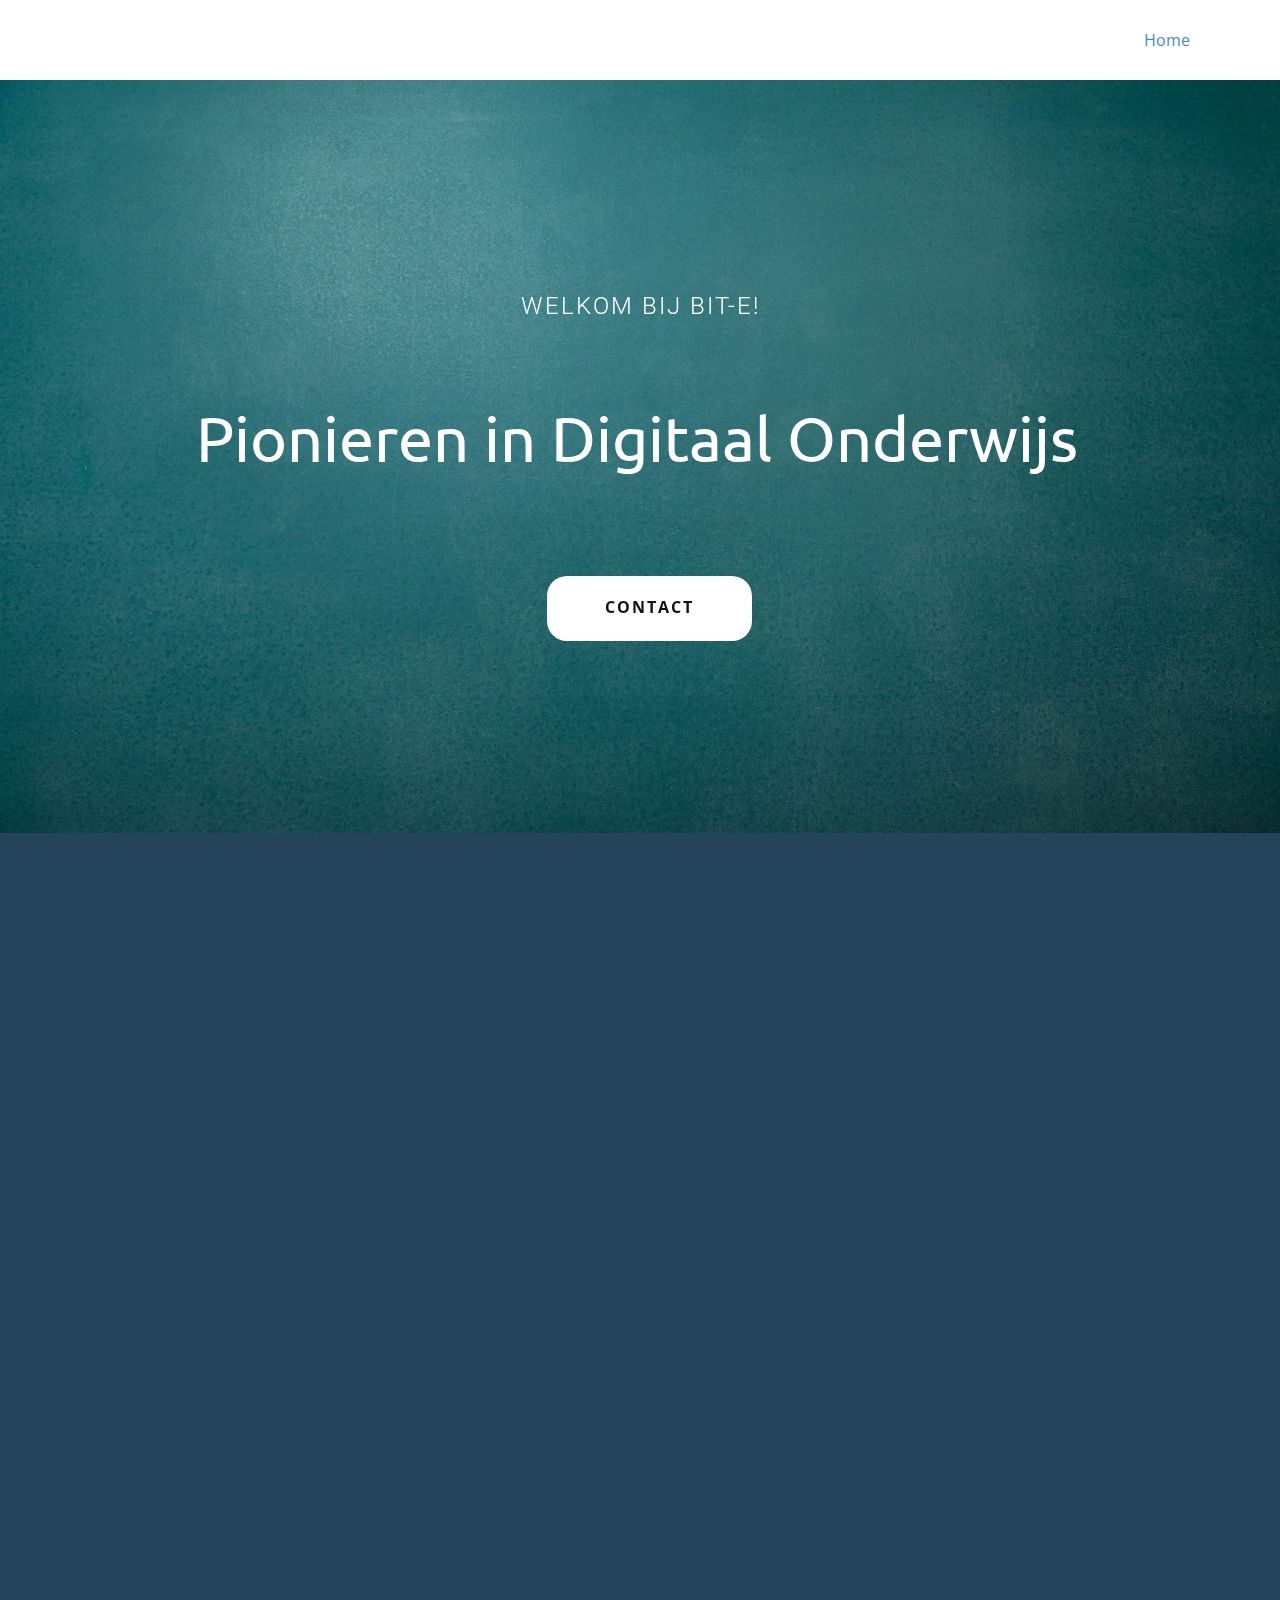
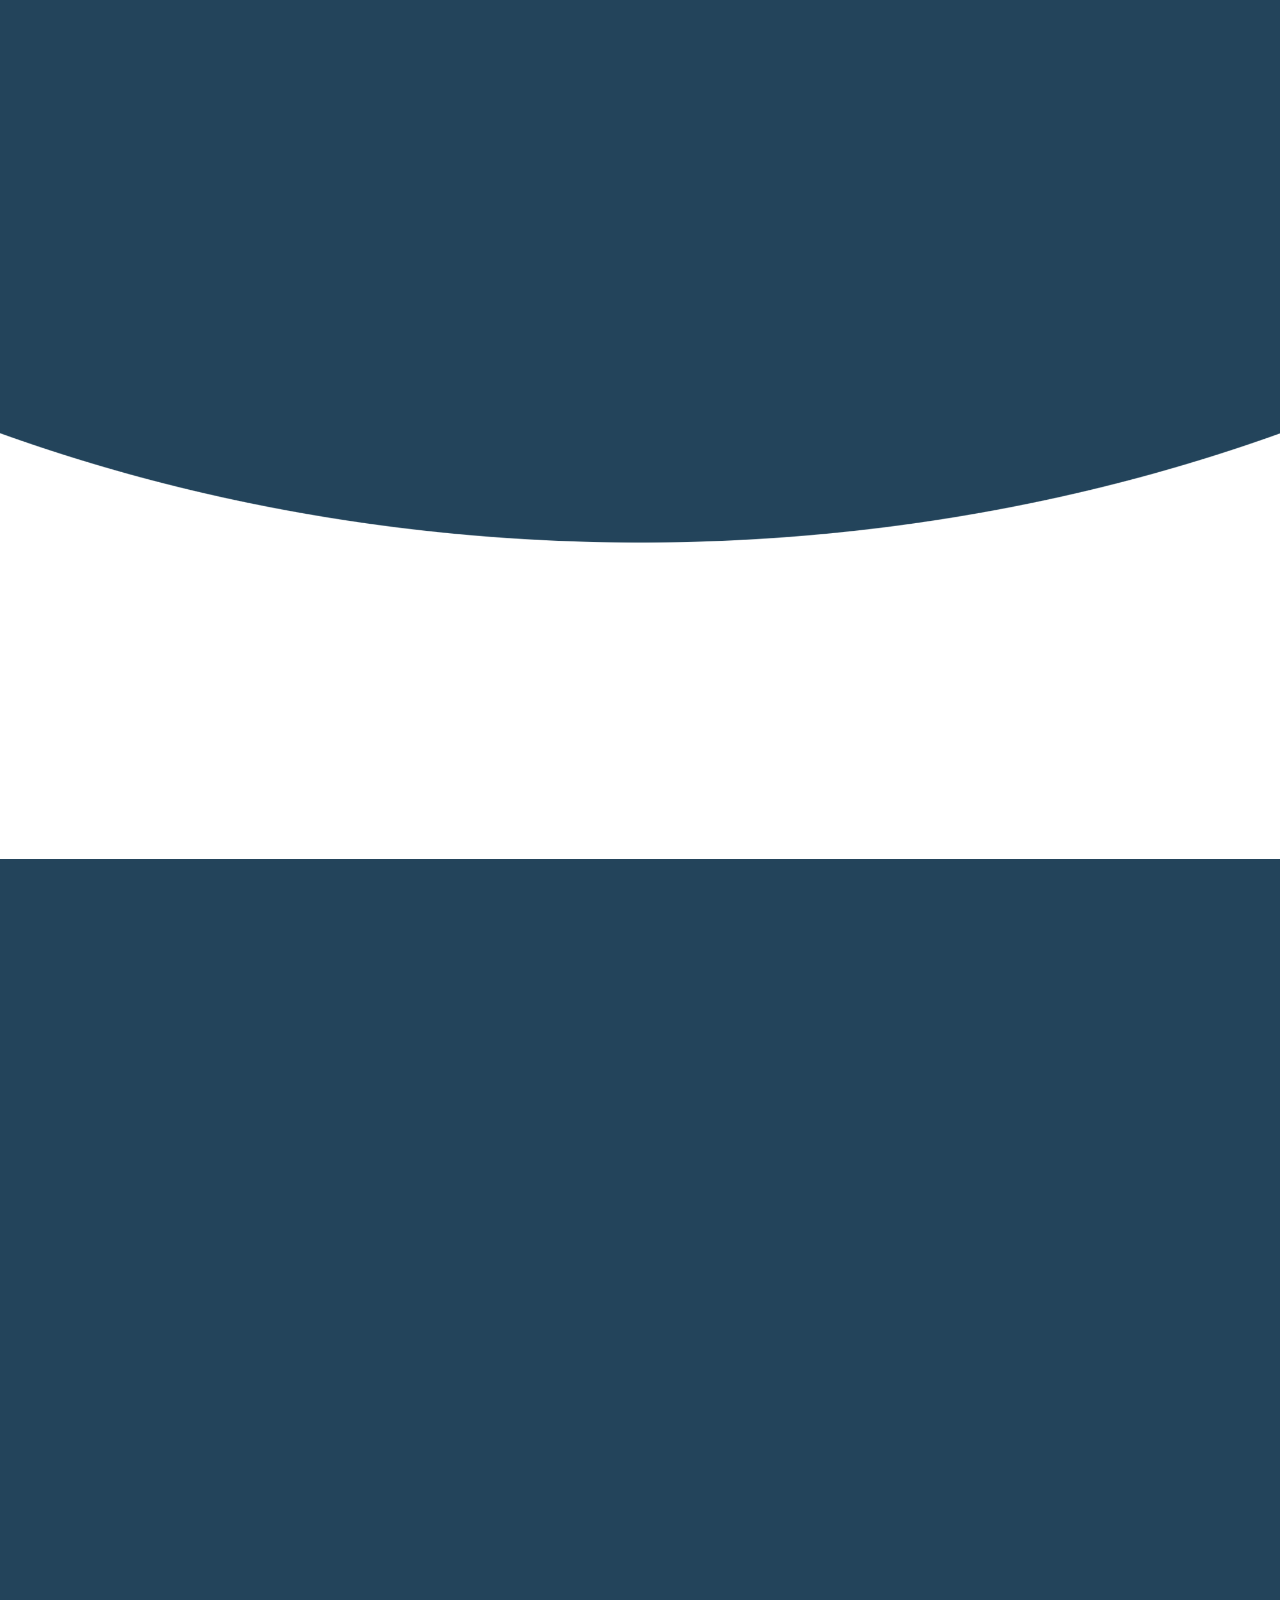
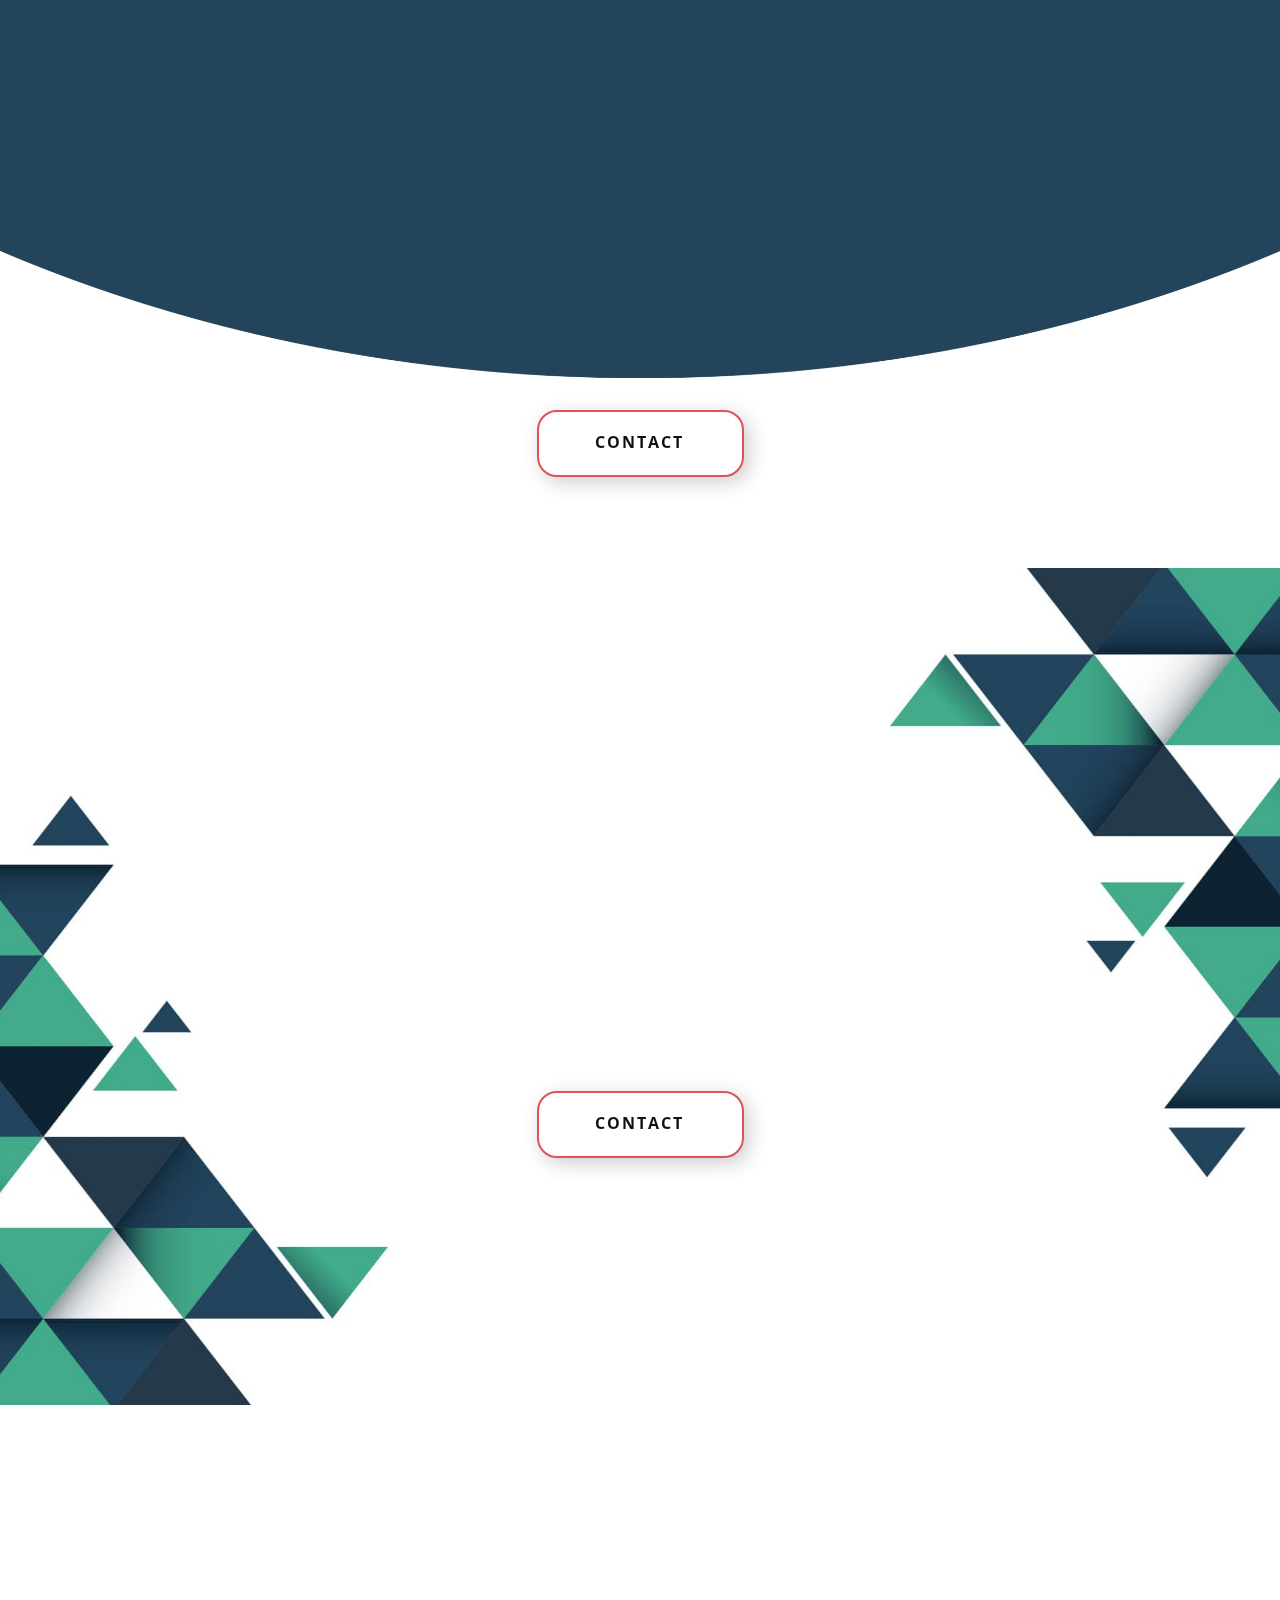
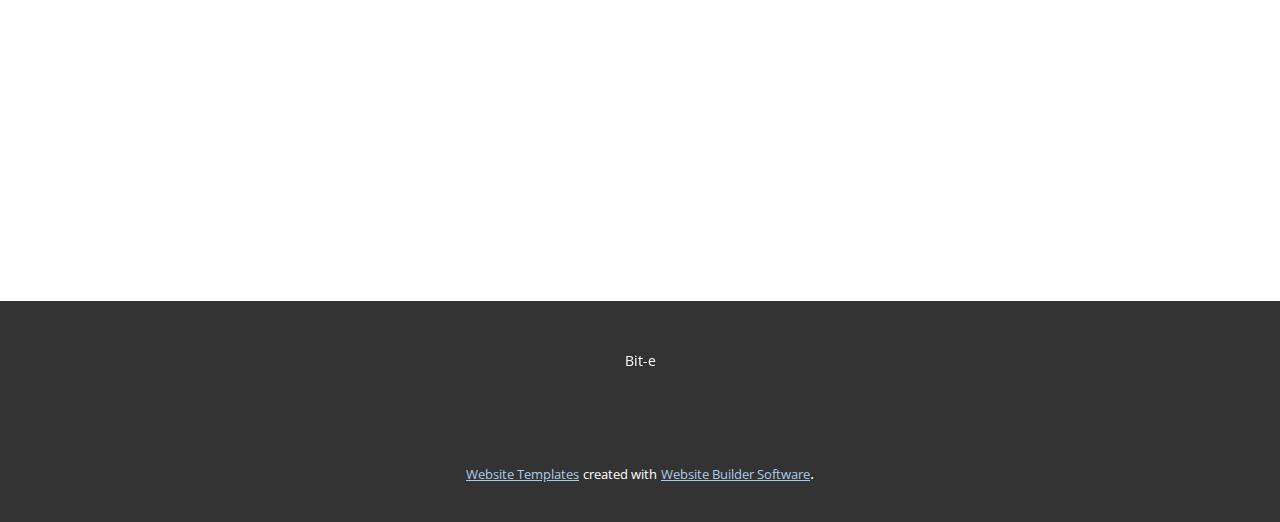
==== Home.html @ a321d511 "Add files via upload" ====
<!DOCTYPE html>
<html style="font-size: 16px;" lang="en"><head>
    <meta name="viewport" content="width=device-width, initial-scale=1.0">
    <meta charset="utf-8">
    <meta name="keywords" content="​Pionieren in Digitaal Onderwijs, ​Leren is Groeien, 01, 02, 03, 04, Meet The Team, ​Begin Slimmer te Werken, ​Jouw Ruimte om te Leren, Verbinden en Inspireren">
    <meta name="description" content="">
    <title>Home</title>
    <link rel="stylesheet" href="nicepage.css" media="screen">
<link rel="stylesheet" href="Home.css" media="screen">
    <script class="u-script" type="text/javascript" src="jquery.js" defer=""></script>
    <script class="u-script" type="text/javascript" src="nicepage.js" defer=""></script>
    <meta name="generator" content="Nicepage 6.3.1, nicepage.com">
    <link id="u-theme-google-font" rel="stylesheet" href="https://fonts.googleapis.com/css?family=Roboto:100,100i,300,300i,400,400i,500,500i,700,700i,900,900i|Open+Sans:300,300i,400,400i,500,500i,600,600i,700,700i,800,800i">
    <link id="u-page-google-font" rel="stylesheet" href="https://fonts.googleapis.com/css?family=Ubuntu:300,300i,400,400i,500,500i,700,700i|Roboto:100,100i,300,300i,400,400i,500,500i,700,700i,900,900i|Oswald:200,300,400,500,600,700|Raleway:100,100i,200,200i,300,300i,400,400i,500,500i,600,600i,700,700i,800,800i,900,900i|Montserrat:100,100i,200,200i,300,300i,400,400i,500,500i,600,600i,700,700i,800,800i,900,900i">
    
    
    
    
    
    
    
    
    
    <script type="application/ld+json">{
		"@context": "http://schema.org",
		"@type": "Organization",
		"name": ""
}</script>
    <meta name="theme-color" content="#478ac9">
    <meta property="og:title" content="Home">
    <meta property="og:type" content="website">
  <meta data-intl-tel-input-cdn-path="intlTelInput/"></head>
  <body data-path-to-root="./" data-include-products="false" class="u-body u-xl-mode" data-lang="en"><header class="u-clearfix u-header u-header" id="sec-01e0"><div class="u-clearfix u-sheet u-sheet-1">
        <nav class="u-menu u-menu-one-level u-offcanvas u-menu-1">
          <div class="menu-collapse" style="font-size: 1rem; letter-spacing: 0px;">
            <a class="u-button-style u-custom-left-right-menu-spacing u-custom-padding-bottom u-custom-top-bottom-menu-spacing u-nav-link u-text-active-palette-1-base u-text-hover-palette-2-base" href="#">
              <svg class="u-svg-link" viewBox="0 0 24 24"><use xmlns:xlink="http://www.w3.org/1999/xlink" xlink:href="#menu-hamburger"></use></svg>
              <svg class="u-svg-content" version="1.1" id="menu-hamburger" viewBox="0 0 16 16" x="0px" y="0px" xmlns:xlink="http://www.w3.org/1999/xlink" xmlns="http://www.w3.org/2000/svg"><g><rect y="1" width="16" height="2"></rect><rect y="7" width="16" height="2"></rect><rect y="13" width="16" height="2"></rect>
</g></svg>
            </a>
          </div>
          <div class="u-custom-menu u-nav-container">
            <ul class="u-nav u-unstyled u-nav-1"><li class="u-nav-item"><a class="u-button-style u-nav-link u-text-active-palette-1-base u-text-hover-palette-2-base" href="Home.html" style="padding: 10px 20px;">Home</a>
</li></ul>
          </div>
          <div class="u-custom-menu u-nav-container-collapse">
            <div class="u-black u-container-style u-inner-container-layout u-opacity u-opacity-95 u-sidenav">
              <div class="u-inner-container-layout u-sidenav-overflow">
                <div class="u-menu-close"></div>
                <ul class="u-align-center u-nav u-popupmenu-items u-unstyled u-nav-2"><li class="u-nav-item"><a class="u-button-style u-nav-link" href="Home.html">Home</a>
</li></ul>
              </div>
            </div>
            <div class="u-black u-menu-overlay u-opacity u-opacity-70"></div>
          </div>
        </nav>
      </div></header>
    <section class="u-clearfix u-image u-section-1" id="carousel_ff0a">
      <div class="u-clearfix u-sheet u-sheet-1">
        <div class="data-layout-selected u-clearfix u-expanded-width u-layout-wrap u-layout-wrap-1">
          <div class="u-layout">
            <div class="u-layout-row">
              <div class="u-container-style u-layout-cell u-left-cell u-size-30 u-layout-cell-1" src="">
                <div class="u-container-layout u-container-layout-1">
                  <h1 class="u-align-left u-custom-font u-font-ubuntu u-text u-text-body-alt-color u-text-1" data-animation-name="customAnimationIn" data-animation-duration="1500" data-animation-delay="0"> Pionieren in Digitaal Onderwijs</h1>
                  <a href="https://nicepage.com/website-builder" class="u-active-palette-1-light-3 u-align-left u-border-none u-btn u-btn-round u-button-style u-hover-palette-1-light-3 u-radius-20 u-text-active-palette-1-base u-text-hover-palette-1-base u-white u-btn-1" data-animation-name="customAnimationIn" data-animation-duration="1500" data-animation-delay="500">Contact</a>
                </div>
              </div>
              <div class="u-align-left u-container-style u-layout-cell u-right-cell u-size-30 u-layout-cell-2" data-animation-name="customAnimationIn" data-animation-duration="1500">
                <div class="u-container-layout u-container-layout-2"></div>
              </div>
            </div>
          </div>
        </div>
        <h3 class="u-align-left u-text u-text-body-alt-color u-text-default u-text-2" data-animation-name="customAnimationIn" data-animation-duration="1500" data-animation-delay="500"> Welkom bij Bit-e!</h3>
      </div>
    </section>
    <section class="u-align-center u-clearfix u-container-align-left u-custom-color-2 u-section-2" id="carousel_7726">
      <div class="u-clearfix u-sheet u-sheet-1">
        <div class="data-layout-selected u-clearfix u-expanded-width u-layout-wrap u-layout-wrap-1">
          <div class="u-layout">
            <div class="u-layout-row">
              <div class="u-container-style u-layout-cell u-size-30 u-layout-cell-1">
                <div class="u-container-layout u-container-layout-1">
                  <h5 class="u-align-left u-text u-text-default u-text-palette-2-light-1 u-text-1" data-animation-name="customAnimationIn" data-animation-duration="1500" data-animation-delay="500"> WAT WE DOEN</h5>
                  <div class="u-expanded-width u-list u-list-1">
                    <div class="u-repeater u-repeater-1">
                      <div class="u-container-align-left u-container-style u-list-item u-repeater-item u-shape-rectangle u-list-item-1" data-animation-name="customAnimationIn" data-animation-duration="1500" data-animation-delay="250">
                        <div class="u-container-layout u-similar-container u-valign-middle u-container-layout-2">
                          <h3 class="u-align-left u-text u-text-2"> ICT-Onderwijs Afgestemd op Kerndoelen</h3>
                          <p class="u-align-left u-text u-text-3"> Bij Bit-e bieden we een ICT-programma dat nauw aansluit op de SLO kerndoelen. Onze lessen zijn ontworpen om leerlingen niet alleen digitale vaardigheden bij te brengen, maar ook om hun begrip van technologie en media te verdiepen.</p>
                        </div>
                      </div>
                      <div class="u-container-align-left u-container-style u-list-item u-repeater-item u-shape-rectangle u-list-item-2" data-animation-name="customAnimationIn" data-animation-duration="1500" data-animation-delay="250">
                        <div class="u-container-layout u-similar-container u-valign-middle u-container-layout-3">
                          <h3 class="u-align-left u-text u-text-4"> Leren met Toekomstvisie</h3>
                          <p class="u-align-left u-text u-text-5"> Elke les bij Bit-e is een bouwsteen naar de toekomst. Wij leren kinderen niet alleen hoe technologie werkt, maar ook hoe ze het kunnen gebruiken om creatief te zijn en problemen op te lossen.</p>
                        </div>
                      </div>
                    </div>
                  </div>
                </div>
              </div>
              <div class="u-container-style u-layout-cell u-size-30 u-layout-cell-2">
                <div class="u-container-layout u-container-layout-4">
                  <h5 class="u-align-left u-text u-text-default u-text-palette-2-light-1 u-text-6" data-animation-name="customAnimationIn" data-animation-duration="1500" data-animation-delay="500" data-animation-direction=""> JONGE INNOVATORS</h5>
                  <div class="custom-expanded u-list u-list-2">
                    <div class="u-repeater u-repeater-2">
                      <div class="u-container-align-left u-container-style u-list-item u-repeater-item u-shape-rectangle u-list-item-3" data-animation-name="customAnimationIn" data-animation-duration="1500" data-animation-delay="250">
                        <div class="u-container-layout u-similar-container u-valign-middle u-container-layout-5">
                          <h3 class="u-align-left u-text u-text-7"> Ontwikkelen van Digitale Vaardigheden</h3>
                          <p class="u-align-left u-text u-text-8"> We leggen de basis voor jonge innovators om cruciale digitale vaardigheden te ontwikkelen. Door middel van ons lesprogramma leren kinderen hoe ze technologie creatief en kritisch kunnen gebruiken. </p>
                        </div>
                      </div>
                      <div class="u-container-align-left u-container-style u-list-item u-repeater-item u-shape-rectangle u-list-item-4" data-animation-name="customAnimationIn" data-animation-duration="1500" data-animation-delay="250">
                        <div class="u-container-layout u-similar-container u-valign-middle u-container-layout-6">
                          <h3 class="u-align-left u-text u-text-9"> Plezier in Leren</h3>
                          <p class="u-align-left u-text u-text-10"> Ons programma is zo ontworpen dat kinderen plezier vinden in het leren over en het toepassen van ICT. We stimuleren hun natuurlijke nieuwsgierigheid en ondersteunen hun digitale ontdekkingsreis.<br>
                            <br>
                            <br>
                            <br>
                            <br>
                            <br>
                          </p>
                        </div>
                      </div>
                    </div>
                  </div>
                </div>
              </div>
            </div>
          </div>
        </div>
      </div>
    </section>
    <section class="skrollable skrollable-between u-align-center u-clearfix u-container-align-center u-image u-section-3" id="carousel_a762" data-image-width="2500" data-image-height="1278" data-animation-name="" data-animation-duration="0" data-animation-delay="0" data-animation-direction="">
      <div class="u-clearfix u-sheet u-sheet-1">
        <h2 class="u-text u-text-body-alt-color u-text-1" data-animation-name="customAnimationIn" data-animation-duration="1500" data-animation-delay="500"> Leren is Groeien</h2>
        <p class="u-text u-text-body-alt-color u-text-default u-text-2" data-animation-name="customAnimationIn" data-animation-duration="1500" data-animation-delay="500"> Ons doel bij Bit-e is om leerlingen te helpen groeien door kennis en vaardigheden die aansluiten bij de kerndoelen van het basisonderwijs.</p>
        <div class="u-expanded-width-md u-expanded-width-sm u-expanded-width-xs u-list u-list-1">
          <div class="u-repeater u-repeater-1">
            <div class="u-align-left u-container-style u-list-item u-palette-5-light-2 u-repeater-item u-list-item-1" data-animation-name="customAnimationIn" data-animation-duration="1500" data-animation-delay="500">
              <div class="u-container-layout u-similar-container u-container-layout-1">
                <div class="u-align-center u-container-style u-group u-palette-1-base u-radius-50 u-shape-round u-group-1" data-animation-name="customAnimationIn" data-animation-duration="1500" data-animation-delay="500">
                  <div class="u-container-layout u-valign-middle u-container-layout-2">
                    <h2 class="u-custom-font u-font-oswald u-text u-text-body-alt-color u-text-3">01</h2>
                  </div>
                </div>
                <h5 class="u-text u-text-4"> Onderwijs</h5>
                <p class="u-text u-text-default u-text-5"> Ons onderwijs is gericht op het ontwikkelen van digitale geletterdheid, in lijn met de SLO kerndoelen, zodat leerlingen veilig, kritisch en bewust kunnen omgaan met ICT.</p>
              </div>
            </div>
            <div class="u-align-left u-container-style u-list-item u-palette-5-light-2 u-repeater-item u-list-item-2" data-animation-name="customAnimationIn" data-animation-duration="1500" data-animation-delay="500">
              <div class="u-container-layout u-similar-container u-container-layout-3">
                <div class="u-align-center u-container-style u-group u-palette-1-base u-radius-50 u-shape-round u-group-2" data-animation-name="customAnimationIn" data-animation-duration="1500" data-animation-delay="500">
                  <div class="u-container-layout u-valign-middle u-container-layout-4">
                    <h2 class="u-custom-font u-font-oswald u-text u-text-body-alt-color u-text-default u-text-6">02</h2>
                  </div>
                </div>
                <h5 class="u-text u-text-7"> Innovaties<br>
                </h5>
                <p class="u-text u-text-default u-text-8"> We gebruiken de nieuwste educatieve technologieën om een dynamische leeromgeving te creëren die de kerndoelen tot leven brengt.</p>
              </div>
            </div>
            <div class="u-align-left u-container-style u-list-item u-palette-5-light-2 u-repeater-item u-list-item-3" data-animation-name="customAnimationIn" data-animation-duration="1500" data-animation-delay="500">
              <div class="u-container-layout u-similar-container u-container-layout-5">
                <div class="u-align-center u-container-style u-group u-palette-1-base u-radius-50 u-shape-round u-group-3" data-animation-name="customAnimationIn" data-animation-duration="1500" data-animation-delay="500">
                  <div class="u-container-layout u-valign-middle u-container-layout-6">
                    <h2 class="u-custom-font u-font-oswald u-text u-text-body-alt-color u-text-default u-text-9">03</h2>
                  </div>
                </div>
                <h5 class="u-text u-text-10"> Leerlingen</h5>
                <p class="u-text u-text-default u-text-11"> Onze leerlingen worden uitgedaagd om te denken als digitale makers en innovators, altijd met een link naar de SLO kerndoelen voor een compleet leertraject.</p>
              </div>
            </div>
            <div class="u-align-left u-container-style u-list-item u-palette-5-light-2 u-repeater-item u-list-item-4" data-animation-name="customAnimationIn" data-animation-duration="1500" data-animation-delay="500">
              <div class="u-container-layout u-similar-container u-container-layout-7">
                <div class="u-align-center u-container-style u-group u-palette-1-base u-radius-50 u-shape-round u-group-4" data-animation-name="customAnimationIn" data-animation-duration="1500" data-animation-delay="500">
                  <div class="u-container-layout u-valign-middle u-container-layout-8">
                    <h2 class="u-custom-font u-font-oswald u-text u-text-body-alt-color u-text-default u-text-12">04</h2>
                  </div>
                </div>
                <h5 class="u-text u-text-13"> Essentiële Vaardigheden</h5>
                <p class="u-text u-text-default u-text-14"> Naast ICT leren kinderen bij Bit-e ook samenwerken en presenteren, sleutelvaardigheden die hen voorbereiden op de toekomst.<br>
                  <br>
                  <br>
                  <br>
                  <br>
                  <br>
                </p>
              </div>
            </div>
          </div>
        </div>
      </div>
    </section>
    <section class="u-align-center u-clearfix u-custom-color-2 u-section-4" id="carousel_fa7c">
      <div class="u-clearfix u-sheet u-valign-middle-md u-valign-middle-sm u-valign-middle-xs u-sheet-1">
        <h2 class="u-text u-text-default u-text-1" data-animation-name="customAnimationIn" data-animation-duration="1500" data-animation-delay="250">Meet The Team</h2>
        <div class="u-expanded-width u-list u-list-1">
          <div class="u-repeater u-repeater-1">
            <div class="u-align-left u-container-style u-list-item u-radius-20 u-repeater-item u-shape-round u-white u-list-item-1" data-animation-name="customAnimationIn" data-animation-duration="1500" data-animation-delay="500">
              <div class="u-container-layout u-similar-container u-container-layout-1">
                <div class="custom-expanded u-container-style u-group u-group-1">
                  <div class="u-container-layout u-container-layout-2">
                    <h3 class="u-align-left u-custom-font u-font-raleway u-text u-text-palette-1-base u-text-2">Robbe Van Kets</h3>
                    <p class="u-align-left u-text u-text-body-color u-text-3"> Als medeoprichter van Bit-e en alumnus van Codam, verenigt Robbe technische expertise met onderwijsinnovatie. Zijn achtergrond als scoutsleider en ondernemer verrijkt zijn vermogen om relaties met scholen op te bouwen en direct les te geven, cruciaal voor Bit-e's missie.</p>
                    <div class="u-social-icons u-spacing-30 u-social-icons-1">
                      <a class="u-social-url" target="_blank" data-type="LinkedIn" title="LinkedIn" href=""><span class="u-icon u-social-icon u-social-linkedin u-text-palette-1-dark-1 u-icon-1"><svg class="u-svg-link" preserveAspectRatio="xMidYMin slice" viewBox="0 0 112 112" style=""><use xmlns:xlink="http://www.w3.org/1999/xlink" xlink:href="#svg-1e80"></use></svg><svg class="u-svg-content" viewBox="0 0 112 112" x="0" y="0" id="svg-1e80"><circle fill="currentColor" cx="56.1" cy="56.1" r="55"></circle><path fill="#FFFFFF" d="M41.3,83.7H27.9V43.4h13.4V83.7z M34.6,37.9L34.6,37.9c-4.6,0-7.5-3.1-7.5-7c0-4,3-7,7.6-7s7.4,3,7.5,7
      C42.2,34.8,39.2,37.9,34.6,37.9z M89.6,83.7H76.2V62.2c0-5.4-1.9-9.1-6.8-9.1c-3.7,0-5.9,2.5-6.9,4.9c-0.4,0.9-0.4,2.1-0.4,3.3v22.5
      H48.7c0,0,0.2-36.5,0-40.3h13.4v5.7c1.8-2.7,5-6.7,12.1-6.7c8.8,0,15.4,5.8,15.4,18.1V83.7z"></path></svg></span>
                      </a>
                    </div>
                  </div>
                </div>
                <p class="u-align-left u-text u-text-grey-30 u-text-4"> Mede-oprichter<br>Directeur Externe Betrekkingen&nbsp;&amp; Innovatie
                </p>
                <img class="custom-expanded u-image u-image-1" src="images/Screenshot2024-02-19at14.09.48.png" data-image-width="362" data-image-height="358">
              </div>
            </div>
            <div class="u-align-left u-container-style u-list-item u-radius-20 u-repeater-item u-shape-round u-white u-list-item-2" data-animation-name="customAnimationIn" data-animation-duration="1500" data-animation-delay="500">
              <div class="u-container-layout u-similar-container u-container-layout-3">
                <div class="custom-expanded u-container-style u-group u-group-2">
                  <div class="u-container-layout u-container-layout-4">
                    <h3 class="u-align-left u-custom-font u-font-raleway u-text u-text-default u-text-palette-1-base u-text-5">Kenny Ohst</h3>
                    <p class="u-align-left u-text u-text-body-color u-text-6"> Als medeoprichter van Bit-e en ervaren ICT-docent, combineert Kenny zijn Codam studie met het coördineren van leraren en het ontwikkelen van vernieuwende onderwijsmethoden. Zijn toewijding versterkt Bit-e's missie voor digitale educatie.</p>
                    <div class="u-social-icons u-spacing-30 u-social-icons-2">
                      <a class="u-social-url" target="_blank" data-type="LinkedIn" title="https://www.linkedin.com/in/kennyartistpage/" href="https://nicepage.com"><span class="u-icon u-social-icon u-social-linkedin u-text-palette-1-dark-1 u-icon-2"><svg class="u-svg-link" preserveAspectRatio="xMidYMin slice" viewBox="0 0 112 112" style=""><use xmlns:xlink="http://www.w3.org/1999/xlink" xlink:href="#svg-1e80"></use></svg><svg class="u-svg-content" viewBox="0 0 112 112" x="0" y="0" id="svg-1e80"><circle fill="currentColor" cx="56.1" cy="56.1" r="55"></circle><path fill="#FFFFFF" d="M41.3,83.7H27.9V43.4h13.4V83.7z M34.6,37.9L34.6,37.9c-4.6,0-7.5-3.1-7.5-7c0-4,3-7,7.6-7s7.4,3,7.5,7
      C42.2,34.8,39.2,37.9,34.6,37.9z M89.6,83.7H76.2V62.2c0-5.4-1.9-9.1-6.8-9.1c-3.7,0-5.9,2.5-6.9,4.9c-0.4,0.9-0.4,2.1-0.4,3.3v22.5
      H48.7c0,0,0.2-36.5,0-40.3h13.4v5.7c1.8-2.7,5-6.7,12.1-6.7c8.8,0,15.4,5.8,15.4,18.1V83.7z"></path></svg></span>
                      </a>
                    </div>
                  </div>
                </div>
                <p class="u-align-left u-text u-text-grey-30 u-text-7"> Mede-oprichter<br> Directeur Pedagogische Ontwikkeling&nbsp;&amp; Docentencoördinatie<br>
                </p>
                <img class="custom-expanded u-image u-image-2" src="images/K.Ohhst.jpg" data-image-width="1280" data-image-height="1600">
              </div>
            </div>
          </div>
        </div>
      </div>
    </section>
    <section class="skrollable skrollable-between u-align-center u-clearfix u-image u-section-5" src="" id="carousel_24a5" data-image-width="2500" data-image-height="1278">
      <div class="u-clearfix u-sheet u-sheet-1">
        <h2 class="u-align-center u-text u-text-body-alt-color u-text-1" data-animation-name="customAnimationIn" data-animation-duration="1500" data-animation-delay="250"> Begin Slimmer te Werken</h2>
        <p class="u-align-center u-large-text u-text u-text-body-alt-color u-text-variant u-text-2" data-animation-name="customAnimationIn" data-animation-duration="1500" data-animation-delay="500"> Ontdek de kracht van digitale wijsheid met Bit-e. Wij maken leren leuk, effectief en toekomstgericht voor kinderen. Duik in de wereld van technologie en laat je inspireren door innovatie en creativiteit.</p>
        <a href="https://nicepage.studio" class="u-active-palette-1-light-3 u-align-center u-border-2 u-border-active-palette-1-base u-border-hover-palette-1-base u-border-palette-2-base u-btn u-btn-round u-button-style u-hover-palette-1-light-3 u-radius-20 u-text-active-palette-1-base u-text-hover-palette-1-base u-white u-btn-1" data-animation-name="" data-animation-duration="0" data-animation-delay="0" data-animation-direction="">Contact</a>
      </div>
    </section>
    <section class="u-align-center u-clearfix u-image u-section-6" id="carousel_1140" data-image-width="1980" data-image-height="1134">
      <div class="u-clearfix u-sheet u-sheet-1">
        <h1 class="u-custom-font u-font-montserrat u-text u-text-1" data-animation-name="customAnimationIn" data-animation-duration="1500" data-animation-delay="0"> Jouw Ruimte om te Leren, Verbinden en Inspireren</h1>
        <p class="u-text u-text-2" data-animation-name="customAnimationIn" data-animation-duration="1500" data-animation-delay="500"> Bit-e is waar jouw digitale avontuur begint. Een plek waar jonge geesten groeien door te leren, waar verbinding centraal staat en waar inspiratie om elke hoek te vinden is. Laat je meenemen op een ontdekkingsreis in de wereld van ICT.</p>
        <a href="https://nicepage.studio" class="u-active-palette-1-light-3 u-align-center u-border-2 u-border-active-palette-1-base u-border-hover-palette-1-base u-border-palette-2-base u-btn u-btn-round u-button-style u-hover-palette-1-light-3 u-radius-20 u-text-active-palette-1-base u-text-hover-palette-1-base u-white u-btn-1" data-animation-name="" data-animation-duration="0" data-animation-delay="0" data-animation-direction="">Contact</a>
      </div>
    </section>
    <section class="u-clearfix u-container-align-center u-section-7" id="carousel_fbb7">
      <div class="u-clearfix u-sheet u-valign-middle u-sheet-1">
        <div class="data-layout-selected u-clearfix u-expanded-width u-layout-wrap u-layout-wrap-1">
          <div class="u-layout">
            <div class="u-layout-row">
              <div class="u-container-style u-layout-cell u-size-60 u-layout-cell-1" data-animation-name="customAnimationIn" data-animation-duration="1000">
                <div class="u-container-layout u-container-layout-1"><span class="u-align-center u-file-icon u-icon u-icon-1"><img src="images/3178158.png" alt=""></span><span class="u-align-center u-file-icon u-icon u-icon-2"><img src="images/733641.png" alt=""></span>
                  <h4 class="u-align-center u-text u-text-1">Email</h4>
                  <p class="u-align-center u-text u-text-default u-text-2">Vragen? Email of app ons wij komen spoedig bij je terug!</p>
                  <a href="mailto:info@bit-e.nl" class="u-active-palette-1-dark-2 u-align-center u-border-active-palette-2-light-2 u-border-hover-palette-2-light-2 u-border-none u-btn u-btn-round u-button-style u-color-scheme-summer-time u-color-style-multicolor-1 u-custom u-hover-palette-1-dark-2 u-palette-1-base u-radius-19 u-text-active-white u-text-hover-white u-btn-1" data-animation-name="" data-animation-duration="0" data-animation-delay="0" data-animation-direction=""> info@bit-e.nl </a>
                  <a href="tel:+12-345-678-89089" class="u-active-palette-1-dark-2 u-align-center u-border-active-palette-2-light-2 u-border-hover-palette-2-light-2 u-border-none u-btn u-btn-round u-button-style u-color-scheme-summer-time u-color-style-multicolor-1 u-custom u-hover-palette-1-dark-2 u-palette-1-base u-radius-19 u-text-active-white u-text-hover-white u-btn-2" data-animation-name="" data-animation-duration="0" data-animation-delay="0" data-animation-direction=""> +31685498297</a>
                </div>
              </div>
            </div>
          </div>
        </div>
      </div>
    </section>
    
    
    
    <footer class="u-align-center u-clearfix u-footer u-grey-80 u-footer" id="sec-a10d"><div class="u-clearfix u-sheet u-sheet-1">
        <p class="u-small-text u-text u-text-variant u-text-1">Bit-e</p>
      </div></footer>
    <section class="u-backlink u-clearfix u-grey-80">
      <a class="u-link" href="https://nicepage.com/website-templates" target="_blank">
        <span>Website Templates</span>
      </a>
      <p class="u-text">
        <span>created with</span>
      </p>
      <a class="u-link" href="" target="_blank">
        <span>Website Builder Software</span>
      </a>. 
    </section>
  
</body></html>
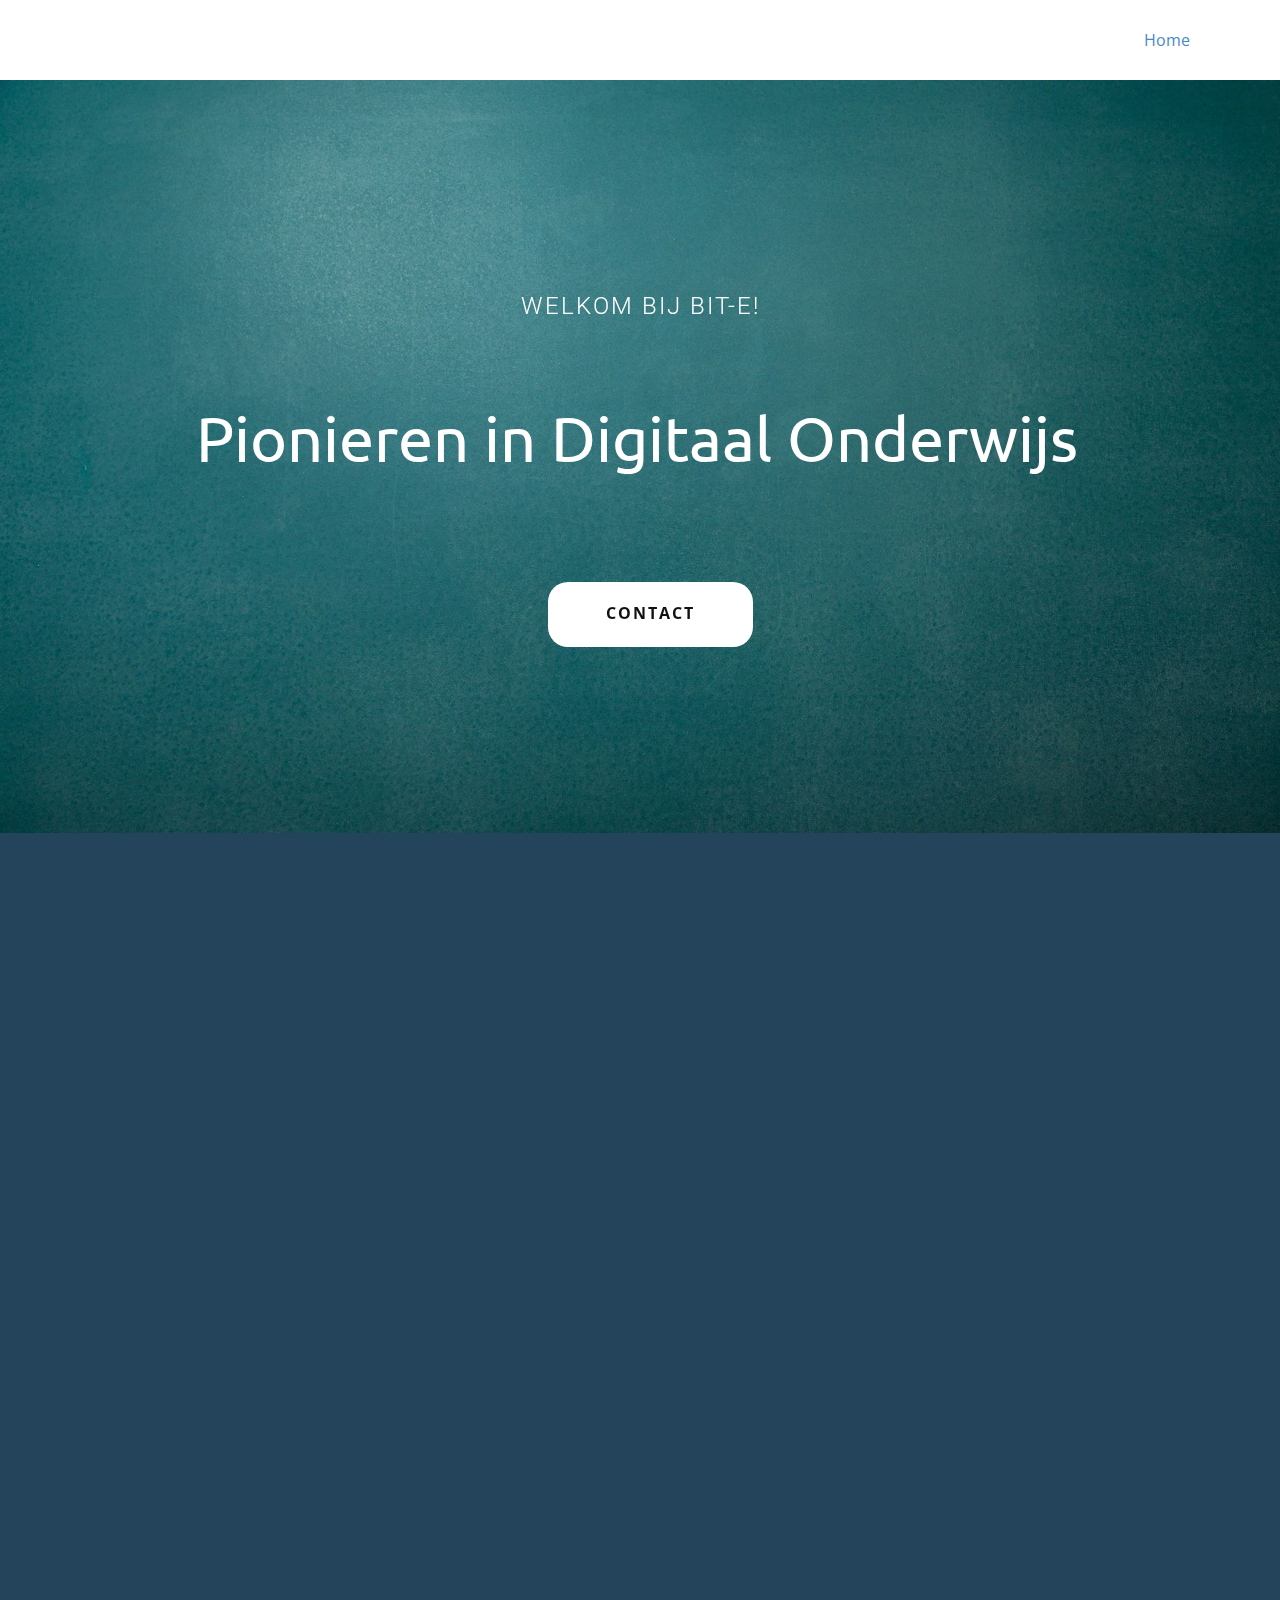
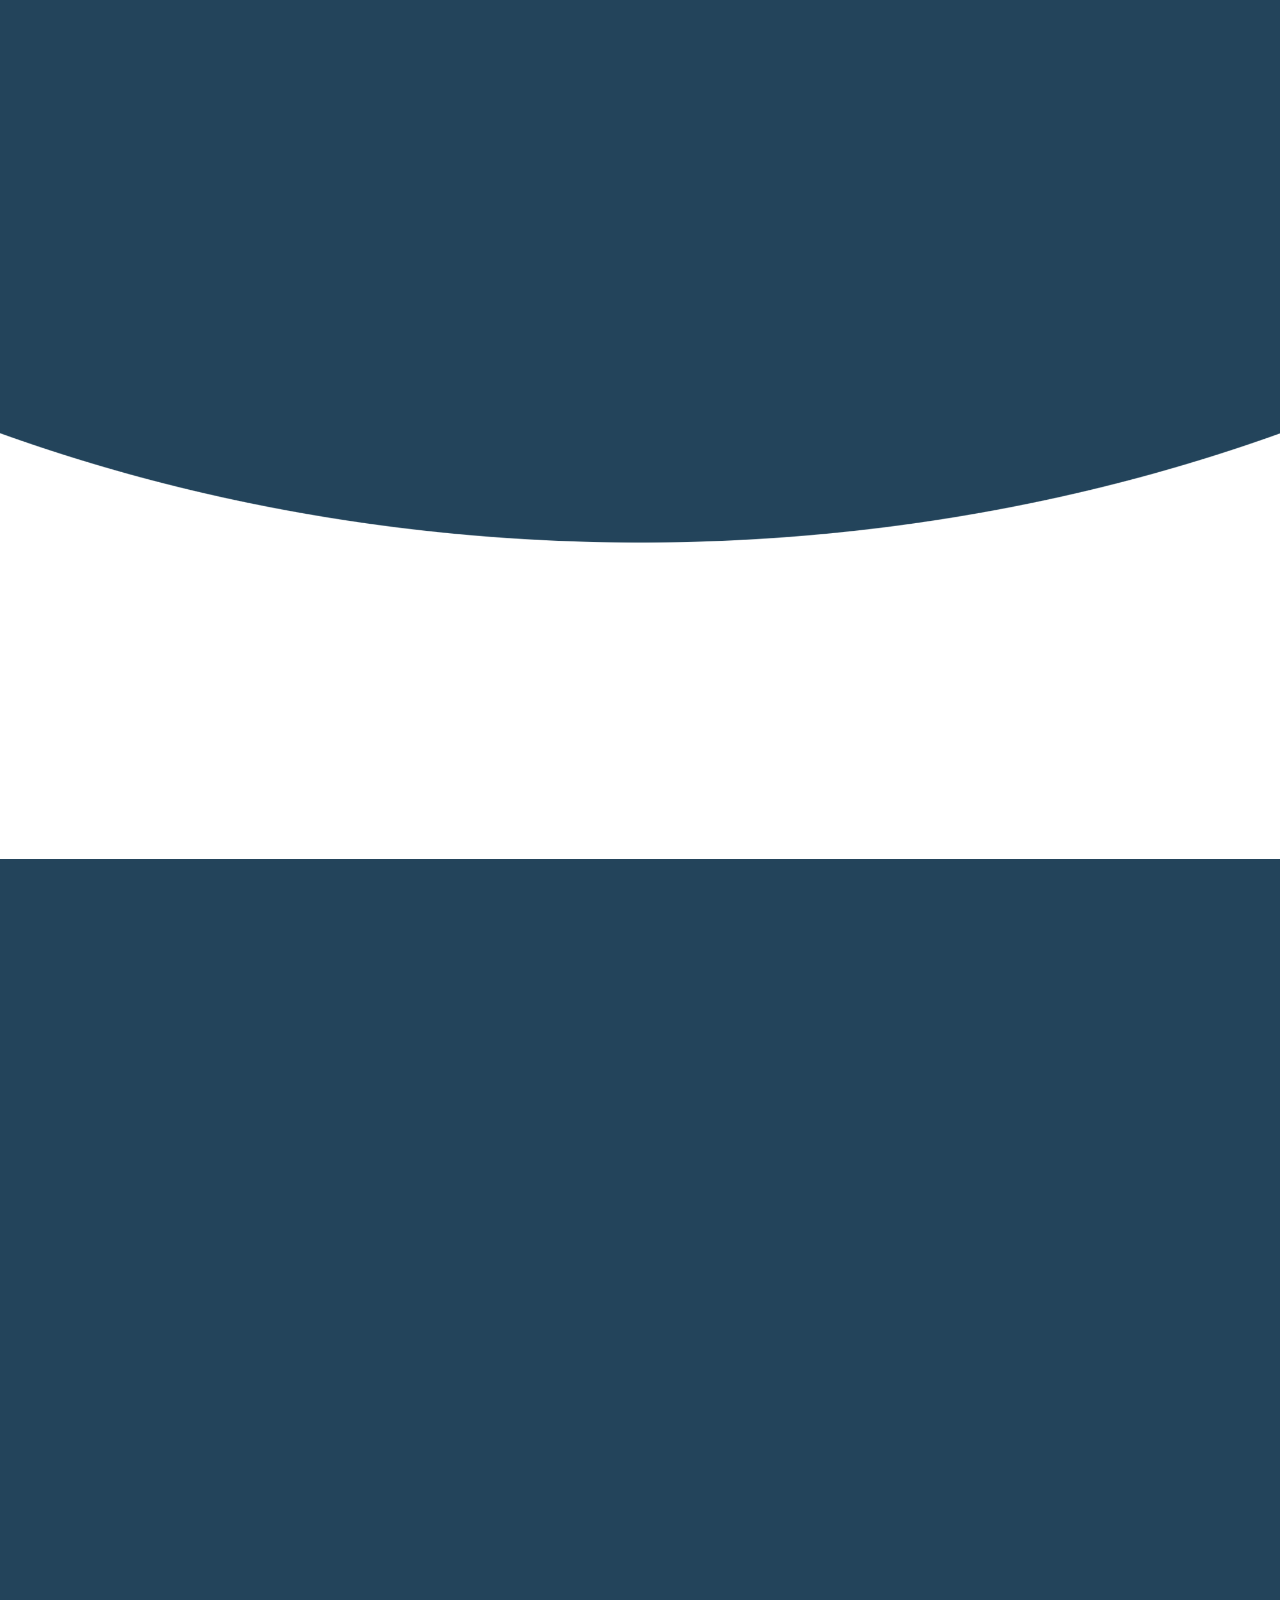
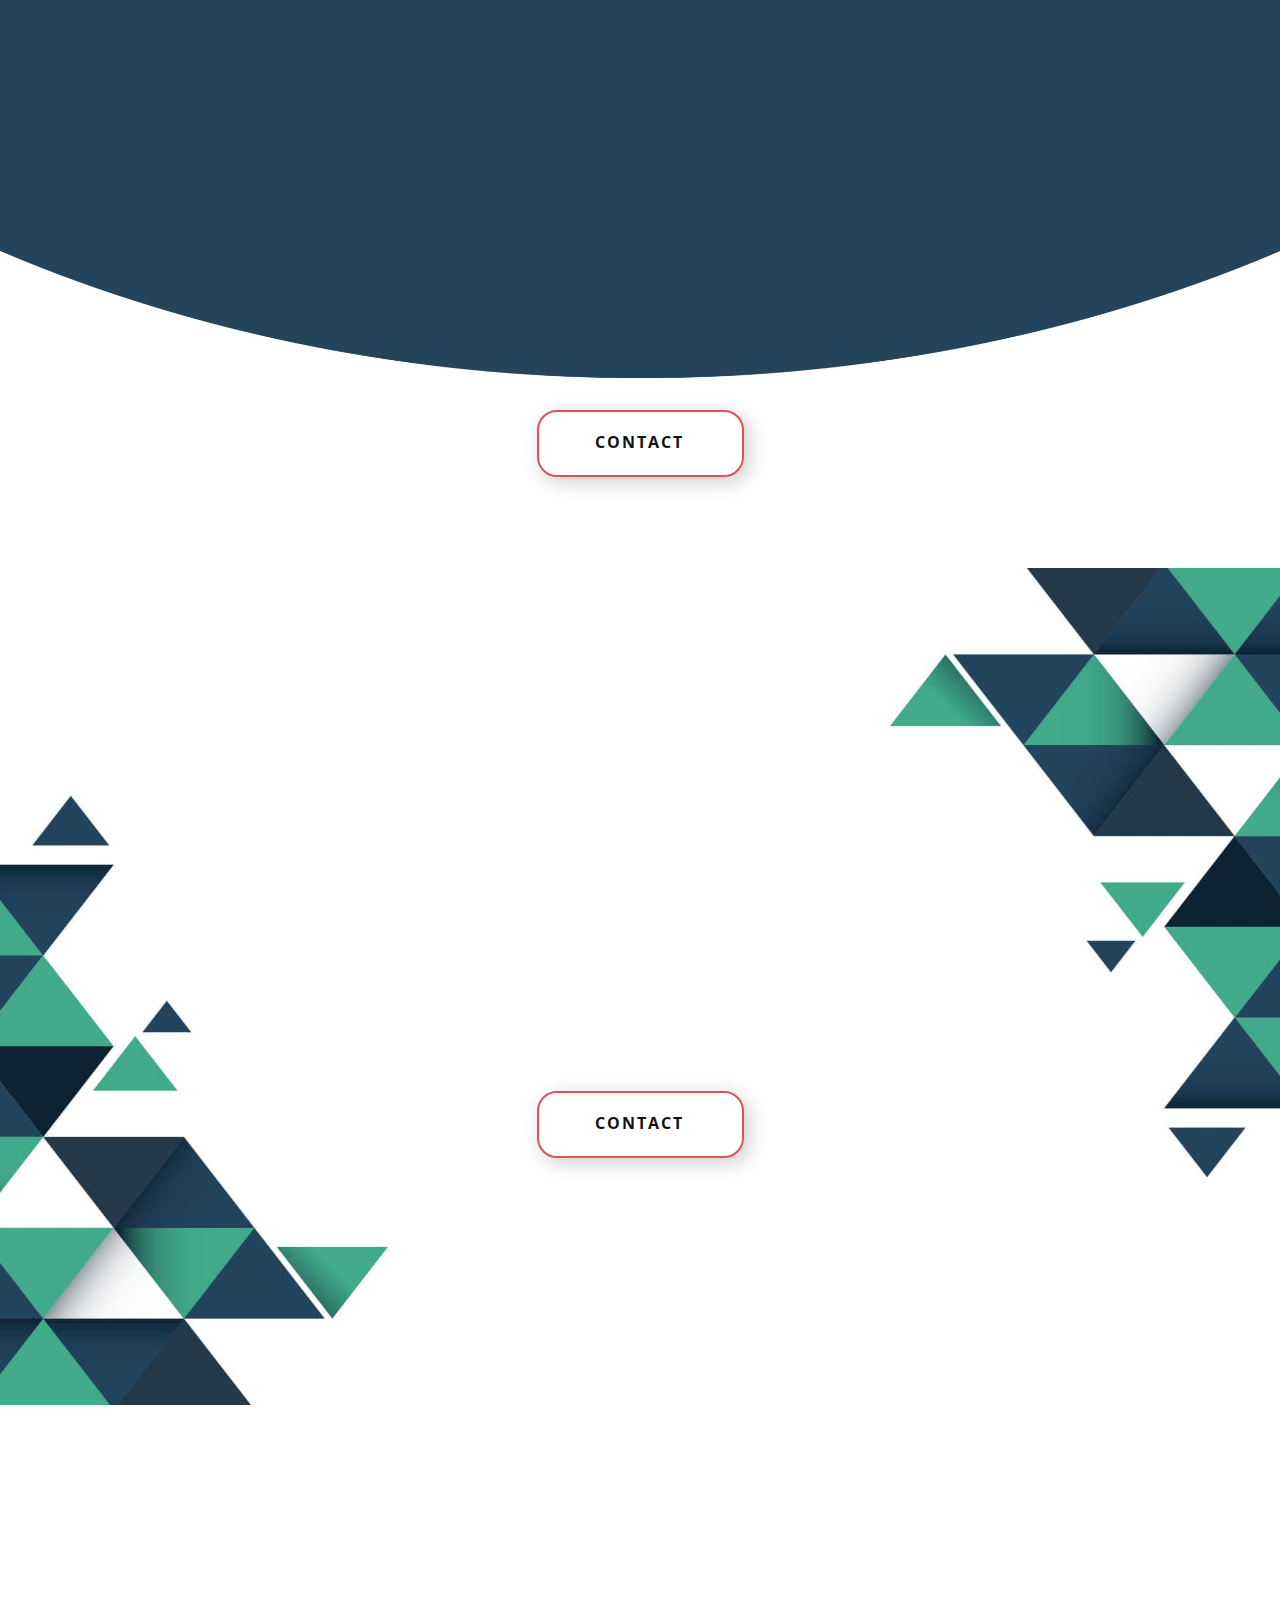
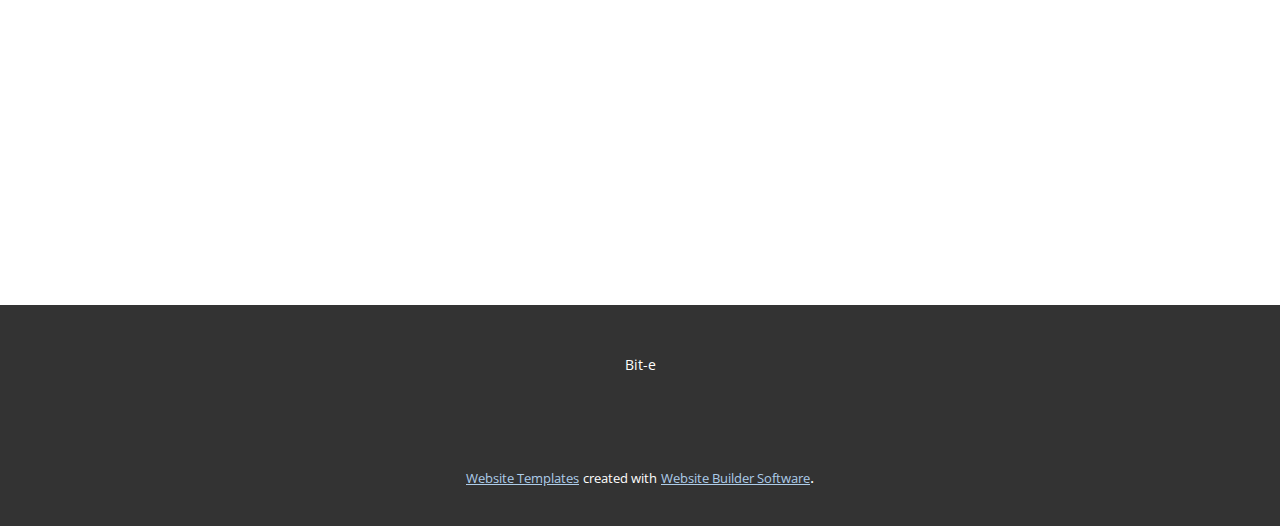
==== commit f9697aba: "Add files via upload" ====
--- a/Home.html
+++ b/Home.html
@@ -56,18 +56,15 @@
         </nav>
       </div></header>
     <section class="u-clearfix u-image u-section-1" id="carousel_ff0a">
-      <div class="u-clearfix u-sheet u-sheet-1">
-        <div class="data-layout-selected u-clearfix u-expanded-width u-layout-wrap u-layout-wrap-1">
+      <div class="u-clearfix u-sheet u-valign-top-xs u-sheet-1">
+        <div class="data-layout-selected u-clearfix u-expanded-width-xs u-layout-wrap u-layout-wrap-1">
           <div class="u-layout">
             <div class="u-layout-row">
-              <div class="u-container-style u-layout-cell u-left-cell u-size-30 u-layout-cell-1" src="">
+              <div class="u-container-style u-layout-cell u-left-cell u-size-60 u-layout-cell-1" src="">
                 <div class="u-container-layout u-container-layout-1">
                   <h1 class="u-align-left u-custom-font u-font-ubuntu u-text u-text-body-alt-color u-text-1" data-animation-name="customAnimationIn" data-animation-duration="1500" data-animation-delay="0"> Pionieren in Digitaal Onderwijs</h1>
-                  <a href="https://nicepage.com/website-builder" class="u-active-palette-1-light-3 u-align-left u-border-none u-btn u-btn-round u-button-style u-hover-palette-1-light-3 u-radius-20 u-text-active-palette-1-base u-text-hover-palette-1-base u-white u-btn-1" data-animation-name="customAnimationIn" data-animation-duration="1500" data-animation-delay="500">Contact</a>
-                </div>
-              </div>
-              <div class="u-align-left u-container-style u-layout-cell u-right-cell u-size-30 u-layout-cell-2" data-animation-name="customAnimationIn" data-animation-duration="1500">
-                <div class="u-container-layout u-container-layout-2"></div>
+                  <a href="Home.html#carousel_fbb7" class="u-active-palette-1-light-3 u-align-left u-border-none u-btn u-btn-round u-button-style u-hover-palette-1-light-3 u-radius-20 u-text-active-palette-1-base u-text-hover-palette-1-base u-white u-btn-1" data-animation-name="customAnimationIn" data-animation-duration="1500" data-animation-delay="500">Contact</a>
+                </div>
               </div>
             </div>
           </div>
@@ -195,7 +192,7 @@
       </div>
     </section>
     <section class="u-align-center u-clearfix u-custom-color-2 u-section-4" id="carousel_fa7c">
-      <div class="u-clearfix u-sheet u-valign-middle-md u-valign-middle-sm u-valign-middle-xs u-sheet-1">
+      <div class="u-clearfix u-sheet u-valign-middle-md u-valign-middle-sm u-sheet-1">
         <h2 class="u-text u-text-default u-text-1" data-animation-name="customAnimationIn" data-animation-duration="1500" data-animation-delay="250">Meet The Team</h2>
         <div class="u-expanded-width u-list u-list-1">
           <div class="u-repeater u-repeater-1">
@@ -206,7 +203,7 @@
                     <h3 class="u-align-left u-custom-font u-font-raleway u-text u-text-palette-1-base u-text-2">Robbe Van Kets</h3>
                     <p class="u-align-left u-text u-text-body-color u-text-3"> Als medeoprichter van Bit-e en alumnus van Codam, verenigt Robbe technische expertise met onderwijsinnovatie. Zijn achtergrond als scoutsleider en ondernemer verrijkt zijn vermogen om relaties met scholen op te bouwen en direct les te geven, cruciaal voor Bit-e's missie.</p>
                     <div class="u-social-icons u-spacing-30 u-social-icons-1">
-                      <a class="u-social-url" target="_blank" data-type="LinkedIn" title="LinkedIn" href=""><span class="u-icon u-social-icon u-social-linkedin u-text-palette-1-dark-1 u-icon-1"><svg class="u-svg-link" preserveAspectRatio="xMidYMin slice" viewBox="0 0 112 112" style=""><use xmlns:xlink="http://www.w3.org/1999/xlink" xlink:href="#svg-1e80"></use></svg><svg class="u-svg-content" viewBox="0 0 112 112" x="0" y="0" id="svg-1e80"><circle fill="currentColor" cx="56.1" cy="56.1" r="55"></circle><path fill="#FFFFFF" d="M41.3,83.7H27.9V43.4h13.4V83.7z M34.6,37.9L34.6,37.9c-4.6,0-7.5-3.1-7.5-7c0-4,3-7,7.6-7s7.4,3,7.5,7
+                      <a class="u-social-url" target="_blank" data-type="LinkedIn" title="LinkedIn" href="https://www.linkedin.com/in/robbevk/"><span class="u-icon u-social-icon u-social-linkedin u-text-palette-1-dark-1 u-icon-1"><svg class="u-svg-link" preserveAspectRatio="xMidYMin slice" viewBox="0 0 112 112" style=""><use xmlns:xlink="http://www.w3.org/1999/xlink" xlink:href="#svg-1e80"></use></svg><svg class="u-svg-content" viewBox="0 0 112 112" x="0" y="0" id="svg-1e80"><circle fill="currentColor" cx="56.1" cy="56.1" r="55"></circle><path fill="#FFFFFF" d="M41.3,83.7H27.9V43.4h13.4V83.7z M34.6,37.9L34.6,37.9c-4.6,0-7.5-3.1-7.5-7c0-4,3-7,7.6-7s7.4,3,7.5,7
       C42.2,34.8,39.2,37.9,34.6,37.9z M89.6,83.7H76.2V62.2c0-5.4-1.9-9.1-6.8-9.1c-3.7,0-5.9,2.5-6.9,4.9c-0.4,0.9-0.4,2.1-0.4,3.3v22.5
       H48.7c0,0,0.2-36.5,0-40.3h13.4v5.7c1.8-2.7,5-6.7,12.1-6.7c8.8,0,15.4,5.8,15.4,18.1V83.7z"></path></svg></span>
                       </a>
@@ -215,7 +212,7 @@
                 </div>
                 <p class="u-align-left u-text u-text-grey-30 u-text-4"> Mede-oprichter<br>Directeur Externe Betrekkingen&nbsp;&amp; Innovatie
                 </p>
-                <img class="custom-expanded u-image u-image-1" src="images/Screenshot2024-02-19at14.09.48.png" data-image-width="362" data-image-height="358">
+                <img class="custom-expanded u-hidden-xs u-image u-image-1" src="images/Screenshot2024-02-19at14.09.48.png" data-image-width="362" data-image-height="358">
               </div>
             </div>
             <div class="u-align-left u-container-style u-list-item u-radius-20 u-repeater-item u-shape-round u-white u-list-item-2" data-animation-name="customAnimationIn" data-animation-duration="1500" data-animation-delay="500">
@@ -225,7 +222,7 @@
                     <h3 class="u-align-left u-custom-font u-font-raleway u-text u-text-default u-text-palette-1-base u-text-5">Kenny Ohst</h3>
                     <p class="u-align-left u-text u-text-body-color u-text-6"> Als medeoprichter van Bit-e en ervaren ICT-docent, combineert Kenny zijn Codam studie met het coördineren van leraren en het ontwikkelen van vernieuwende onderwijsmethoden. Zijn toewijding versterkt Bit-e's missie voor digitale educatie.</p>
                     <div class="u-social-icons u-spacing-30 u-social-icons-2">
-                      <a class="u-social-url" target="_blank" data-type="LinkedIn" title="https://www.linkedin.com/in/kennyartistpage/" href="https://nicepage.com"><span class="u-icon u-social-icon u-social-linkedin u-text-palette-1-dark-1 u-icon-2"><svg class="u-svg-link" preserveAspectRatio="xMidYMin slice" viewBox="0 0 112 112" style=""><use xmlns:xlink="http://www.w3.org/1999/xlink" xlink:href="#svg-1e80"></use></svg><svg class="u-svg-content" viewBox="0 0 112 112" x="0" y="0" id="svg-1e80"><circle fill="currentColor" cx="56.1" cy="56.1" r="55"></circle><path fill="#FFFFFF" d="M41.3,83.7H27.9V43.4h13.4V83.7z M34.6,37.9L34.6,37.9c-4.6,0-7.5-3.1-7.5-7c0-4,3-7,7.6-7s7.4,3,7.5,7
+                      <a class="u-social-url" target="_blank" data-type="LinkedIn" title="Linkedin" href="https://www.linkedin.com/in/kennyartistpage/"><span class="u-icon u-social-icon u-social-linkedin u-text-palette-1-dark-1 u-icon-2"><svg class="u-svg-link" preserveAspectRatio="xMidYMin slice" viewBox="0 0 112 112" style=""><use xmlns:xlink="http://www.w3.org/1999/xlink" xlink:href="#svg-1e80"></use></svg><svg class="u-svg-content" viewBox="0 0 112 112" x="0" y="0" id="svg-1e80"><circle fill="currentColor" cx="56.1" cy="56.1" r="55"></circle><path fill="#FFFFFF" d="M41.3,83.7H27.9V43.4h13.4V83.7z M34.6,37.9L34.6,37.9c-4.6,0-7.5-3.1-7.5-7c0-4,3-7,7.6-7s7.4,3,7.5,7
       C42.2,34.8,39.2,37.9,34.6,37.9z M89.6,83.7H76.2V62.2c0-5.4-1.9-9.1-6.8-9.1c-3.7,0-5.9,2.5-6.9,4.9c-0.4,0.9-0.4,2.1-0.4,3.3v22.5
       H48.7c0,0,0.2-36.5,0-40.3h13.4v5.7c1.8-2.7,5-6.7,12.1-6.7c8.8,0,15.4,5.8,15.4,18.1V83.7z"></path></svg></span>
                       </a>
@@ -234,7 +231,7 @@
                 </div>
                 <p class="u-align-left u-text u-text-grey-30 u-text-7"> Mede-oprichter<br> Directeur Pedagogische Ontwikkeling&nbsp;&amp; Docentencoördinatie<br>
                 </p>
-                <img class="custom-expanded u-image u-image-2" src="images/K.Ohhst.jpg" data-image-width="1280" data-image-height="1600">
+                <img class="custom-expanded u-hidden-xs u-image u-image-2" src="images/K.Ohhst.jpg" data-image-width="1280" data-image-height="1600">
               </div>
             </div>
           </div>
@@ -245,14 +242,14 @@
       <div class="u-clearfix u-sheet u-sheet-1">
         <h2 class="u-align-center u-text u-text-body-alt-color u-text-1" data-animation-name="customAnimationIn" data-animation-duration="1500" data-animation-delay="250"> Begin Slimmer te Werken</h2>
         <p class="u-align-center u-large-text u-text u-text-body-alt-color u-text-variant u-text-2" data-animation-name="customAnimationIn" data-animation-duration="1500" data-animation-delay="500"> Ontdek de kracht van digitale wijsheid met Bit-e. Wij maken leren leuk, effectief en toekomstgericht voor kinderen. Duik in de wereld van technologie en laat je inspireren door innovatie en creativiteit.</p>
-        <a href="https://nicepage.studio" class="u-active-palette-1-light-3 u-align-center u-border-2 u-border-active-palette-1-base u-border-hover-palette-1-base u-border-palette-2-base u-btn u-btn-round u-button-style u-hover-palette-1-light-3 u-radius-20 u-text-active-palette-1-base u-text-hover-palette-1-base u-white u-btn-1" data-animation-name="" data-animation-duration="0" data-animation-delay="0" data-animation-direction="">Contact</a>
+        <a href="Home.html#carousel_fbb7" class="u-active-palette-1-light-3 u-align-center u-border-2 u-border-active-palette-1-base u-border-hover-palette-1-base u-border-palette-2-base u-btn u-btn-round u-button-style u-hover-palette-1-light-3 u-radius-20 u-text-active-palette-1-base u-text-hover-palette-1-base u-white u-btn-1" data-animation-name="" data-animation-duration="0" data-animation-delay="0" data-animation-direction="">Contact</a>
       </div>
     </section>
     <section class="u-align-center u-clearfix u-image u-section-6" id="carousel_1140" data-image-width="1980" data-image-height="1134">
       <div class="u-clearfix u-sheet u-sheet-1">
         <h1 class="u-custom-font u-font-montserrat u-text u-text-1" data-animation-name="customAnimationIn" data-animation-duration="1500" data-animation-delay="0"> Jouw Ruimte om te Leren, Verbinden en Inspireren</h1>
         <p class="u-text u-text-2" data-animation-name="customAnimationIn" data-animation-duration="1500" data-animation-delay="500"> Bit-e is waar jouw digitale avontuur begint. Een plek waar jonge geesten groeien door te leren, waar verbinding centraal staat en waar inspiratie om elke hoek te vinden is. Laat je meenemen op een ontdekkingsreis in de wereld van ICT.</p>
-        <a href="https://nicepage.studio" class="u-active-palette-1-light-3 u-align-center u-border-2 u-border-active-palette-1-base u-border-hover-palette-1-base u-border-palette-2-base u-btn u-btn-round u-button-style u-hover-palette-1-light-3 u-radius-20 u-text-active-palette-1-base u-text-hover-palette-1-base u-white u-btn-1" data-animation-name="" data-animation-duration="0" data-animation-delay="0" data-animation-direction="">Contact</a>
+        <a href="Home.html#carousel_fbb7" class="u-active-palette-1-light-3 u-align-center u-border-2 u-border-active-palette-1-base u-border-hover-palette-1-base u-border-palette-2-base u-btn u-btn-round u-button-style u-hover-palette-1-light-3 u-radius-20 u-text-active-palette-1-base u-text-hover-palette-1-base u-white u-btn-1" data-animation-name="" data-animation-duration="0" data-animation-delay="0" data-animation-direction="">Contact</a>
       </div>
     </section>
     <section class="u-clearfix u-container-align-center u-section-7" id="carousel_fbb7">
@@ -263,9 +260,10 @@
               <div class="u-container-style u-layout-cell u-size-60 u-layout-cell-1" data-animation-name="customAnimationIn" data-animation-duration="1000">
                 <div class="u-container-layout u-container-layout-1"><span class="u-align-center u-file-icon u-icon u-icon-1"><img src="images/3178158.png" alt=""></span><span class="u-align-center u-file-icon u-icon u-icon-2"><img src="images/733641.png" alt=""></span>
                   <h4 class="u-align-center u-text u-text-1">Email</h4>
-                  <p class="u-align-center u-text u-text-default u-text-2">Vragen? Email of app ons wij komen spoedig bij je terug!</p>
+                  <p class="u-align-center u-text u-text-default u-text-2">Vragen?&nbsp;<br>Email of app ons wij komen spoedig bij je terug!
+                  </p>
                   <a href="mailto:info@bit-e.nl" class="u-active-palette-1-dark-2 u-align-center u-border-active-palette-2-light-2 u-border-hover-palette-2-light-2 u-border-none u-btn u-btn-round u-button-style u-color-scheme-summer-time u-color-style-multicolor-1 u-custom u-hover-palette-1-dark-2 u-palette-1-base u-radius-19 u-text-active-white u-text-hover-white u-btn-1" data-animation-name="" data-animation-duration="0" data-animation-delay="0" data-animation-direction=""> info@bit-e.nl </a>
-                  <a href="tel:+12-345-678-89089" class="u-active-palette-1-dark-2 u-align-center u-border-active-palette-2-light-2 u-border-hover-palette-2-light-2 u-border-none u-btn u-btn-round u-button-style u-color-scheme-summer-time u-color-style-multicolor-1 u-custom u-hover-palette-1-dark-2 u-palette-1-base u-radius-19 u-text-active-white u-text-hover-white u-btn-2" data-animation-name="" data-animation-duration="0" data-animation-delay="0" data-animation-direction=""> +31685498297</a>
+                  <a href="tel:+31685498297" class="u-active-palette-1-dark-2 u-align-center u-border-active-palette-2-light-2 u-border-hover-palette-2-light-2 u-border-none u-btn u-btn-round u-button-style u-color-scheme-summer-time u-color-style-multicolor-1 u-custom u-hover-palette-1-dark-2 u-palette-1-base u-radius-19 u-text-active-white u-text-hover-white u-btn-2" data-animation-name="" data-animation-duration="0" data-animation-delay="0" data-animation-direction=""> +31685498297</a>
                 </div>
               </div>
             </div>
--- a/Home.css
+++ b/Home.css
@@ -8,8 +8,8 @@
 }
 
 .u-section-1 .u-layout-wrap-1 {
-  margin-top: 0;
-  margin-bottom: 0;
+  width: 1161px;
+  margin: 0 -21px 0 auto;
 }
 
 .u-section-1 .u-layout-cell-1 {
@@ -43,21 +43,8 @@
   --animation-custom_in-opacity: 0;
   --animation-custom_in-rotate: 0deg;
   --animation-custom_in-scale: 1;
-  margin: 104px -112px 0 auto;
+  margin: 110px auto 0;
   padding: 19px 58px 20px;
-}
-
-.u-section-1 .u-layout-cell-2 {
-  min-height: 753px;
-  --animation-custom_in-translate_x: 0px;
-  --animation-custom_in-translate_y: 300px;
-  --animation-custom_in-opacity: 0;
-  --animation-custom_in-rotate: 0deg;
-  --animation-custom_in-scale: 0.3;
-}
-
-.u-section-1 .u-container-layout-2 {
-  padding: 0;
 }
 
 .u-section-1 .u-text-2 {
@@ -79,22 +66,19 @@
     min-height: 489px;
   }
 
+  .u-section-1 .u-layout-wrap-1 {
+    width: 940px;
+    margin-right: 0;
+  }
+
   .u-section-1 .u-layout-cell-1 {
-    min-height: 621px;
+    min-height: 610px;
   }
 
   .u-section-1 .u-text-1 {
     margin-right: 0;
     margin-left: 0;
   }
-
-  .u-section-1 .u-btn-1 {
-    margin-right: 0;
-  }
-
-  .u-section-1 .u-layout-cell-2 {
-    min-height: 621px;
-  }
 }
 
 @media (max-width: 991px) {
@@ -102,12 +86,12 @@
     min-height: 344px;
   }
 
+  .u-section-1 .u-layout-wrap-1 {
+    width: 720px;
+  }
+
   .u-section-1 .u-layout-cell-1 {
-    min-height: 507px;
-  }
-
-  .u-section-1 .u-layout-cell-2 {
-    min-height: 457px;
+    min-height: 100px;
   }
 }
 
@@ -116,27 +100,29 @@
     min-height: 682px;
   }
 
-  .u-section-1 .u-layout-cell-1 {
-    min-height: 344px;
+  .u-section-1 .u-layout-wrap-1 {
+    width: 540px;
   }
 
   .u-section-1 .u-container-layout-1 {
     padding-top: 40px;
     padding-right: 65px;
   }
-
-  .u-section-1 .u-layout-cell-2 {
-    min-height: 686px;
-  }
 }
 
 @media (max-width: 575px) {
   .u-section-1 .u-sheet-1 {
-    min-height: 418px;
+    min-height: 695px;
+  }
+
+  .u-section-1 .u-layout-wrap-1 {
+    margin-right: initial;
+    margin-left: initial;
+    width: auto;
   }
 
   .u-section-1 .u-layout-cell-1 {
-    min-height: 100px;
+    min-height: 615px;
   }
 
   .u-section-1 .u-container-layout-1 {
@@ -145,10 +131,17 @@
 
   .u-section-1 .u-text-1 {
     font-size: 2.25rem;
-  }
-
-  .u-section-1 .u-layout-cell-2 {
-    min-height: 432px;
+    width: auto;
+    margin-top: 236px;
+  }
+
+  .u-section-1 .u-btn-1 {
+    margin-top: 168px;
+  }
+
+  .u-section-1 .u-text-2 {
+    width: auto;
+    margin-top: -556px;
   }
 } .u-section-2 {
   background-image: none;
@@ -986,8 +979,32 @@
 }
 
 @media (max-width: 575px) {
+  .u-section-4 .u-sheet-1 {
+    min-height: 1351px;
+  }
+
+  .u-section-4 .u-text-1 {
+    margin-top: 277px;
+  }
+
+  .u-section-4 .u-list-1 {
+    margin-bottom: 34px;
+  }
+
   .u-section-4 .u-repeater-1 {
     grid-template-columns: 100%;
+    min-height: 879px;
+  }
+
+  .u-section-4 .u-image-1 {
+    margin-top: 0;
+    margin-left: 37px;
+  }
+
+  .u-section-4 .u-image-2 {
+    margin-top: 0;
+    margin-bottom: 0;
+    margin-left: 37px;
   }
 } .u-section-5 {
   background-image: url("images/new.png");
@@ -1235,7 +1252,7 @@
 
 .u-section-7 .u-text-2 {
   font-size: 1.125rem;
-  margin: 22px 290px 0 auto;
+  margin: 18px auto 0;
 }
 
 .u-section-7 .u-btn-1 {
@@ -1243,7 +1260,7 @@
   font-size: 1.125rem;
   letter-spacing: 1px;
   background-image: none;
-  margin: 28px auto 0;
+  margin: 32px auto 0;
   padding: 17px 49px 17px 47px;
 }
 
@@ -1272,6 +1289,7 @@
   }
 
   .u-section-7 .u-icon-2 {
+    margin-top: 20px;
     margin-right: 385px;
   }
 }
@@ -1293,10 +1311,6 @@
   .u-section-7 .u-icon-2 {
     margin-right: 97px;
   }
-
-  .u-section-7 .u-text-2 {
-    margin-right: 218px;
-  }
 }
 
 @media (max-width: 767px) {
@@ -1307,13 +1321,22 @@
   .u-section-7 .u-icon-1 {
     margin-left: 222px;
   }
-
-  .u-section-7 .u-text-2 {
-    margin-right: 172px;
-  }
 }
 
 @media (max-width: 575px) {
+  .u-section-7 .u-sheet-1 {
+    min-height: 551px;
+  }
+
+  .u-section-7 .u-layout-wrap-1 {
+    margin-top: 30px;
+    margin-bottom: 30px;
+  }
+
+  .u-section-7 .u-layout-cell-1 {
+    min-height: 491px;
+  }
+
   .u-section-7 .u-container-layout-1 {
     padding-left: 10px;
     padding-right: 10px;
@@ -1324,7 +1347,22 @@
     margin-left: 137px;
   }
 
+  .u-section-7 .u-icon-2 {
+    margin-top: 14px;
+    margin-right: 116px;
+  }
+
+  .u-section-7 .u-text-1 {
+    margin-top: 22px;
+  }
+
   .u-section-7 .u-text-2 {
-    margin-right: 106px;
+    width: auto;
+    margin-top: 20px;
+    margin-left: 7px;
+  }
+
+  .u-section-7 .u-btn-1 {
+    margin-top: 30px;
   }
 }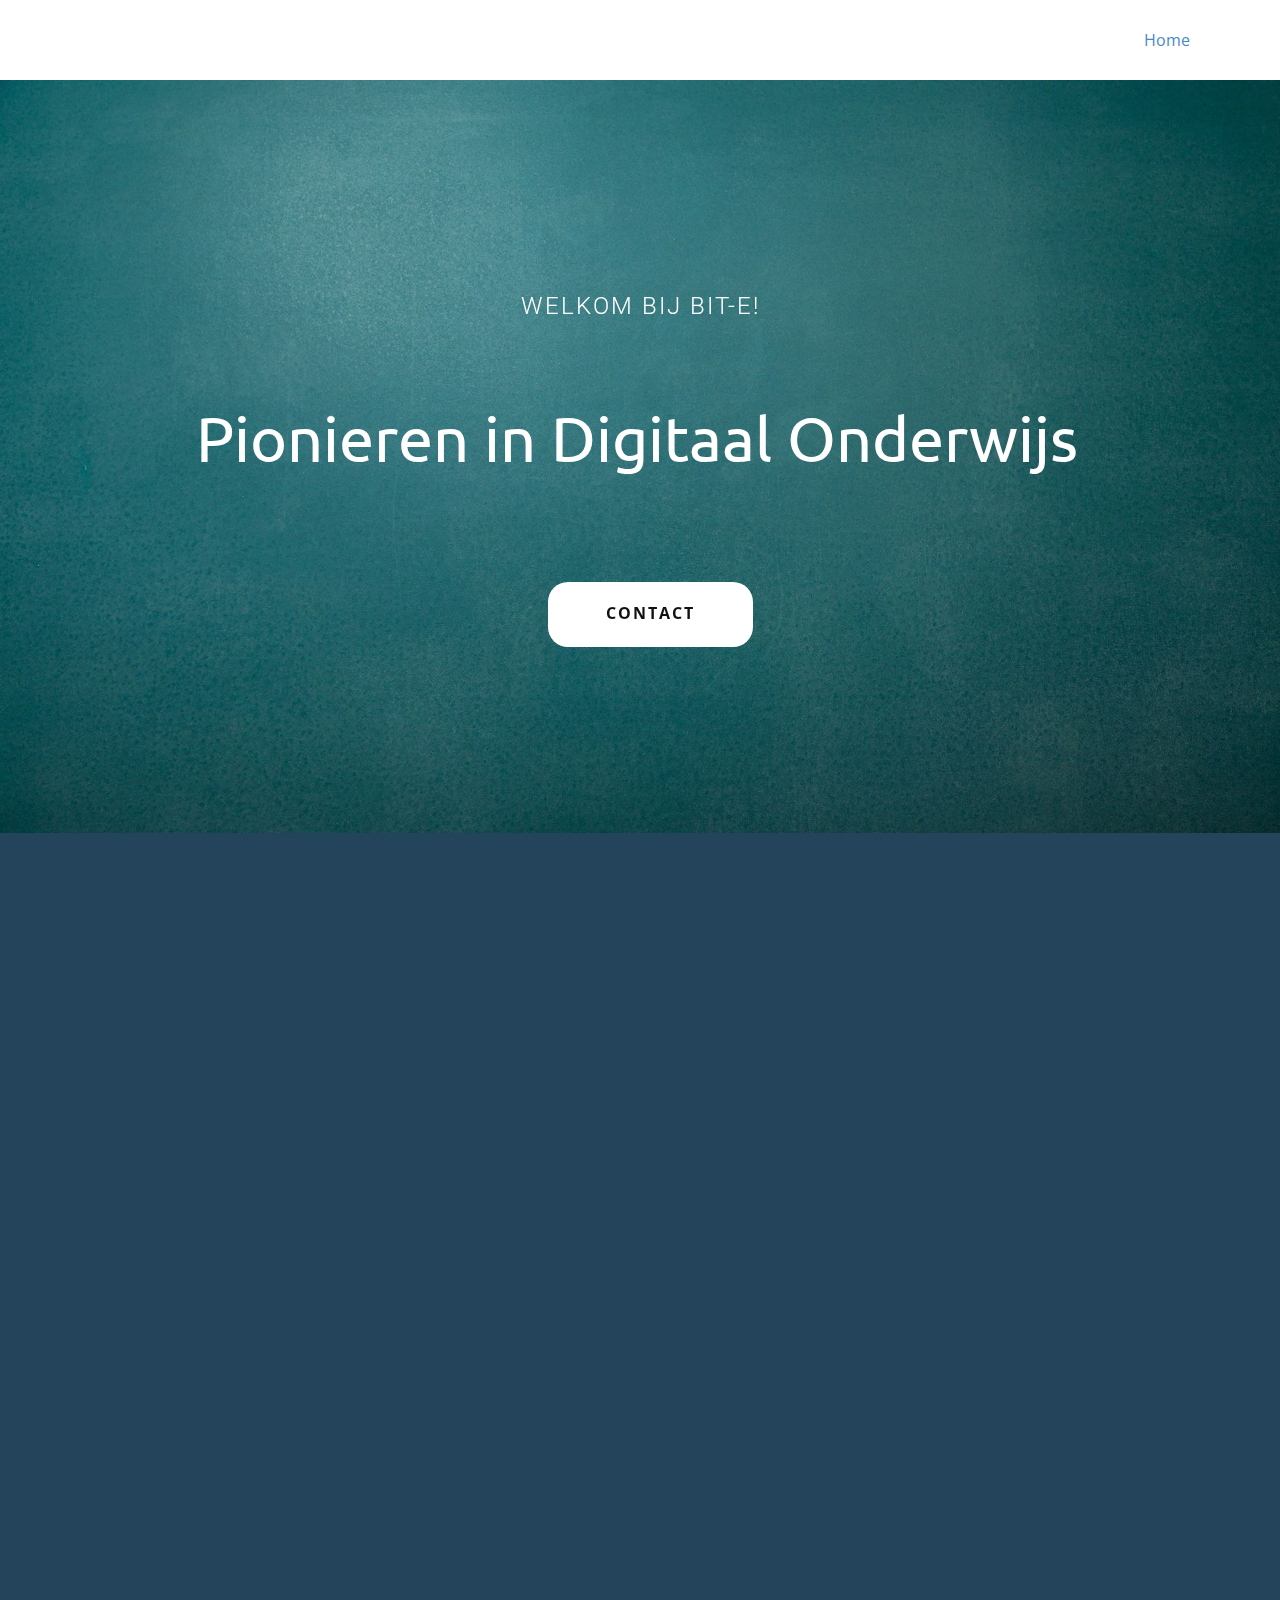
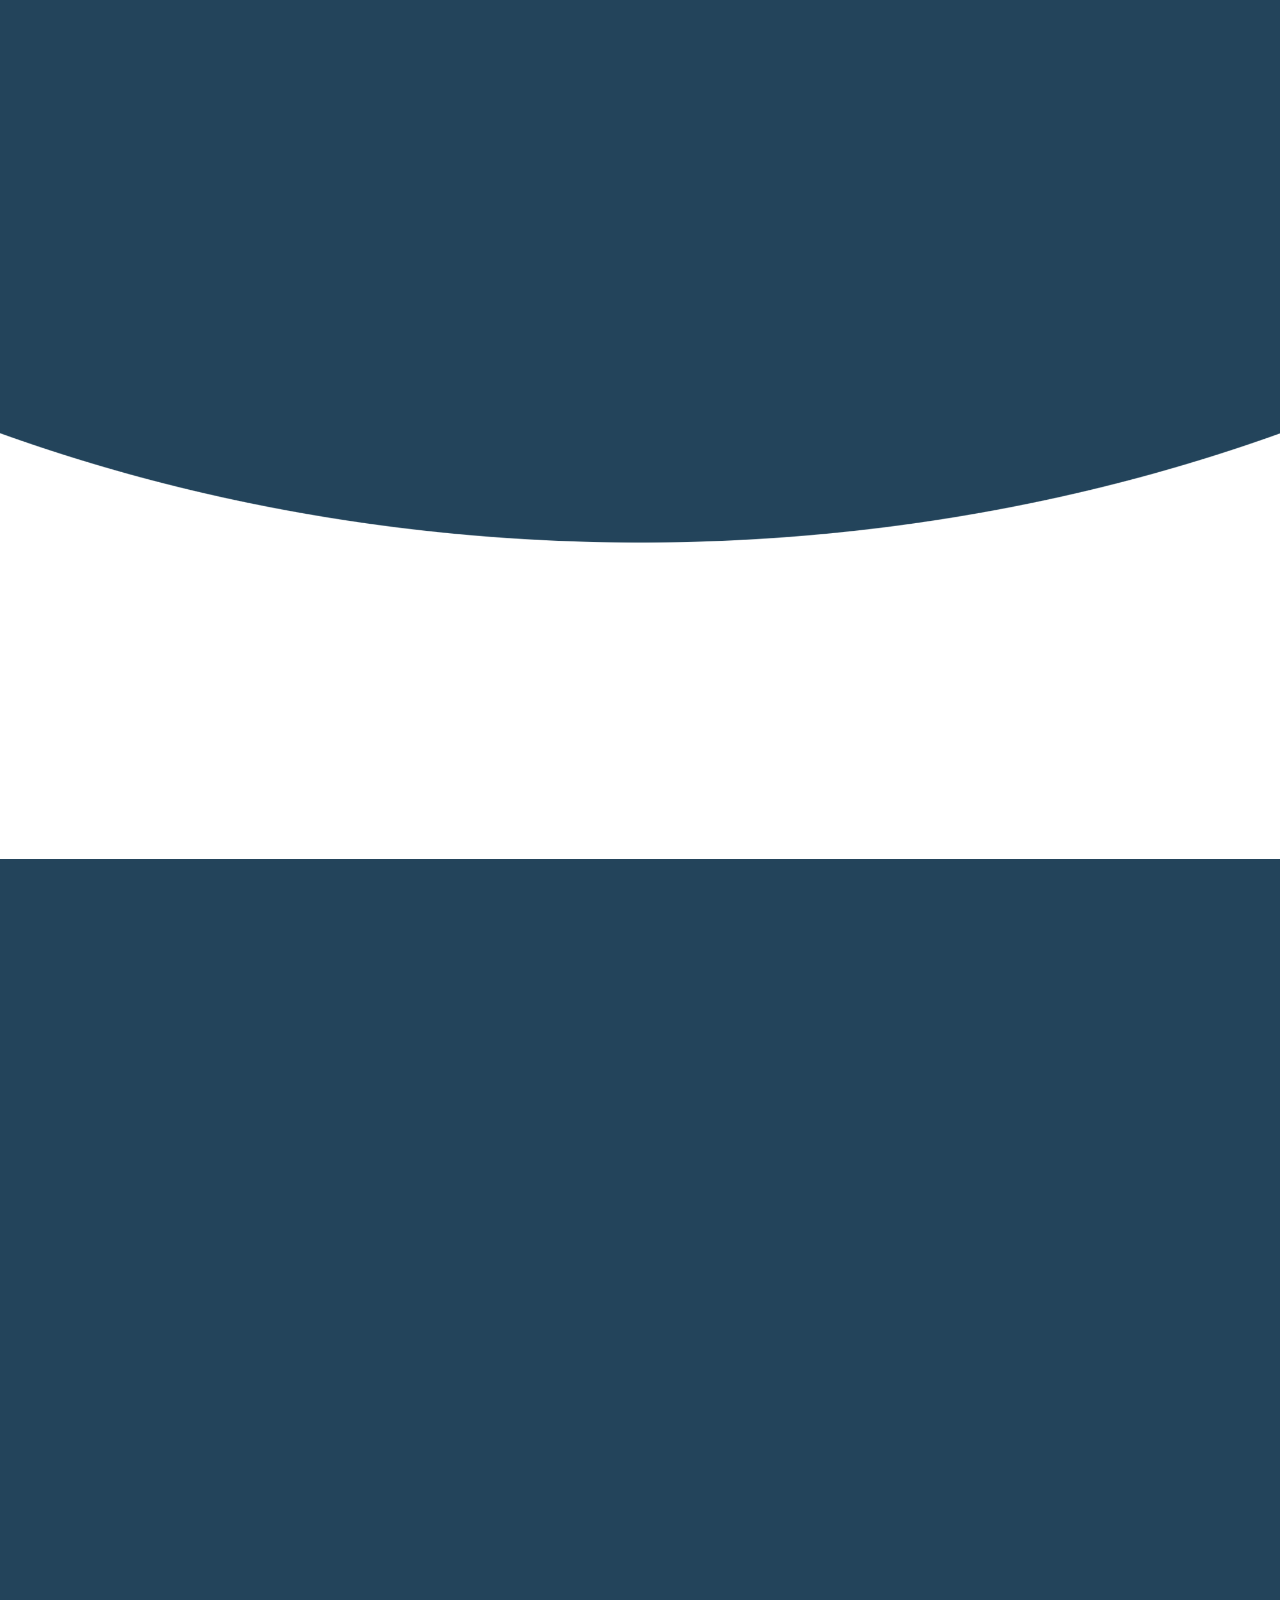
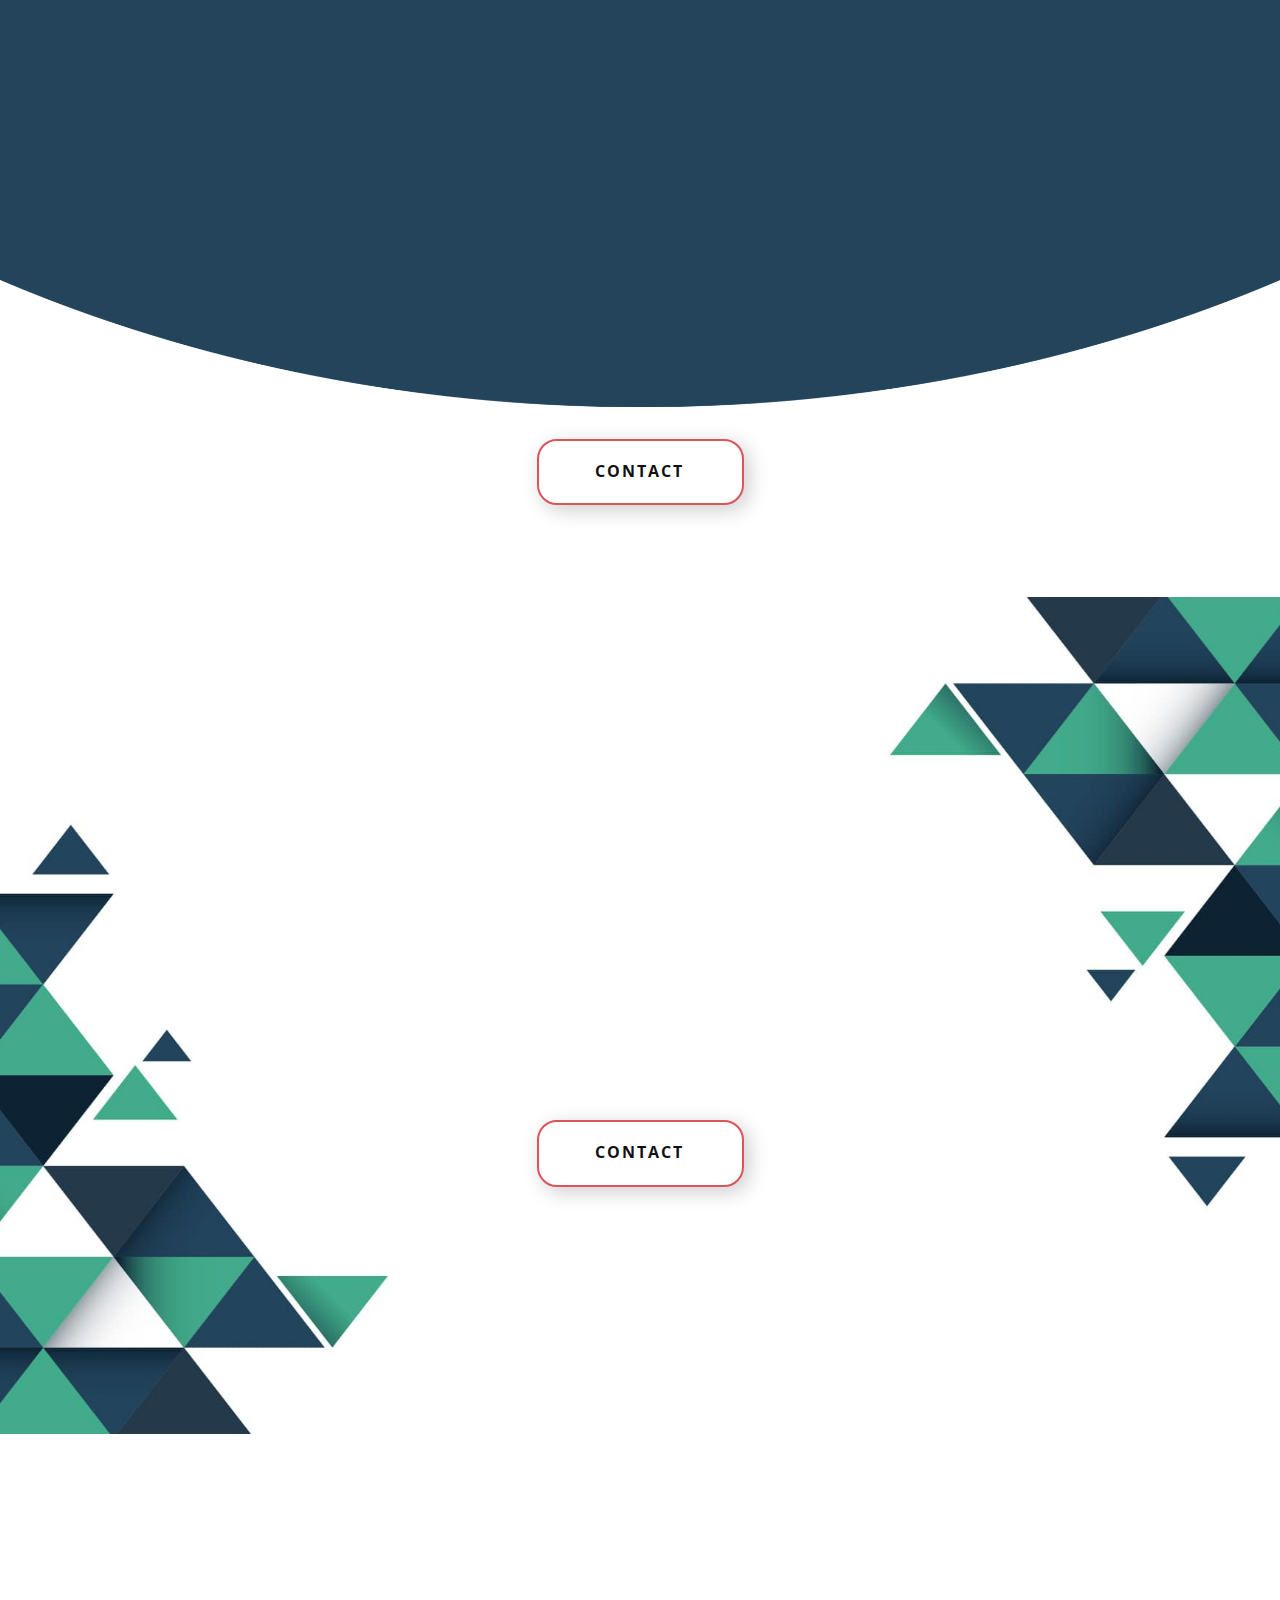
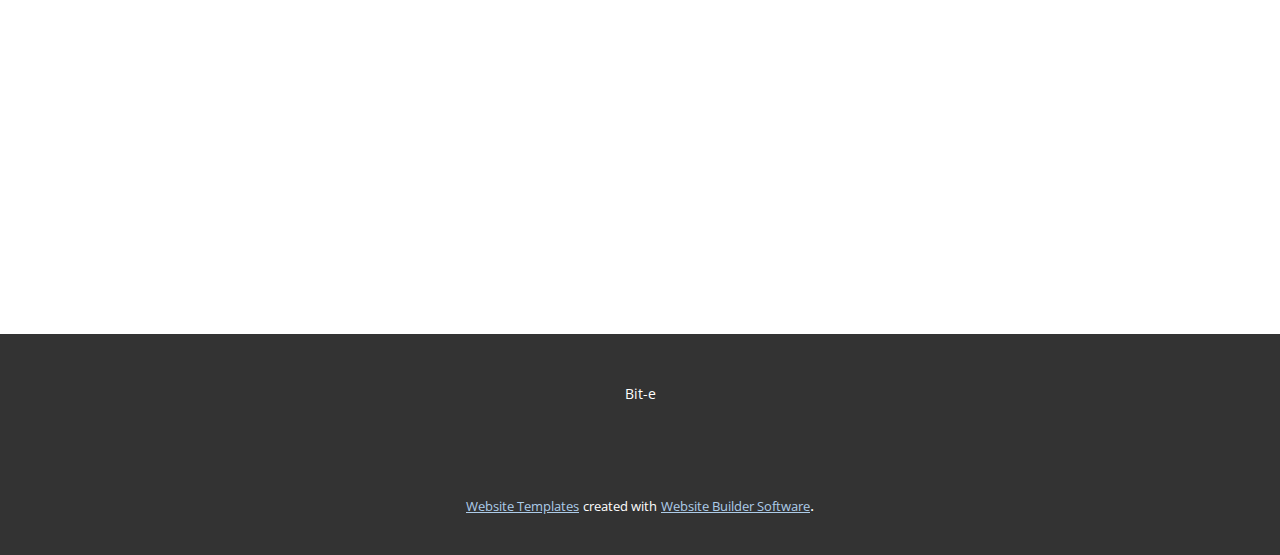
==== commit 463c2a45: "Add files via upload" ====
--- a/Home.html
+++ b/Home.html
@@ -210,9 +210,9 @@
                     </div>
                   </div>
                 </div>
-                <p class="u-align-left u-text u-text-grey-30 u-text-4"> Mede-oprichter<br>Directeur Externe Betrekkingen&nbsp;&amp; Innovatie
+                <p class="u-align-left u-text u-text-grey-30 u-text-4"> Mede-oprichter<br>Directeur Externe Betrekkingen&nbsp;<br>&amp; Innovatie
                 </p>
-                <img class="custom-expanded u-hidden-xs u-image u-image-1" src="images/Screenshot2024-02-19at14.09.48.png" data-image-width="362" data-image-height="358">
+                <img class="custom-expanded u-hidden-md u-hidden-xs u-image u-image-1" src="images/Screenshot2024-02-19at14.09.48.png" data-image-width="362" data-image-height="358">
               </div>
             </div>
             <div class="u-align-left u-container-style u-list-item u-radius-20 u-repeater-item u-shape-round u-white u-list-item-2" data-animation-name="customAnimationIn" data-animation-duration="1500" data-animation-delay="500">
@@ -229,9 +229,9 @@
                     </div>
                   </div>
                 </div>
-                <p class="u-align-left u-text u-text-grey-30 u-text-7"> Mede-oprichter<br> Directeur Pedagogische Ontwikkeling&nbsp;&amp; Docentencoördinatie<br>
+                <p class="u-align-left u-text u-text-grey-30 u-text-7"> Mede-oprichter<br> Directeur Pedagogische Ontwikkeling&nbsp;<br>&amp; Docentencoördinatie<br>
                 </p>
-                <img class="custom-expanded u-hidden-xs u-image u-image-2" src="images/K.Ohhst.jpg" data-image-width="1280" data-image-height="1600">
+                <img class="custom-expanded u-hidden-md u-hidden-xs u-image u-image-2" src="images/K.Ohhst.jpg" data-image-width="1280" data-image-height="1600">
               </div>
             </div>
           </div>
--- a/Home.css
+++ b/Home.css
@@ -923,28 +923,72 @@
   }
 
   .u-section-4 .u-list-1 {
-    margin-bottom: 53px;
+    margin-top: 92px;
   }
 
   .u-section-4 .u-repeater-1 {
-    grid-template-columns: repeat(2, calc(50% - 15px));
-    min-height: 339px;
+    min-height: 403px;
+  }
+
+  .u-section-4 .u-container-layout-1 {
+    padding-top: 8px;
+    padding-bottom: 8px;
   }
 
   .u-section-4 .u-group-1 {
+    margin-top: 15px;
+    margin-right: 33px;
     height: auto;
   }
 
+  .u-section-4 .u-text-2 {
+    width: auto;
+    margin-right: 0;
+  }
+
   .u-section-4 .u-text-4 {
-    margin-left: 0;
+    width: auto;
+    margin-top: -354px;
+    margin-right: 68px;
+    margin-left: 8px;
+  }
+
+  .u-section-4 .u-image-1 {
+    width: 101px;
+    height: 150px;
+    margin-top: 47px;
+    margin-left: 22px;
+  }
+
+  .u-section-4 .u-container-layout-3 {
+    padding-top: 8px;
+    padding-bottom: 8px;
   }
 
   .u-section-4 .u-group-2 {
+    margin-top: 15px;
+    margin-right: 33px;
     height: auto;
   }
 
+  .u-section-4 .u-text-5 {
+    width: auto;
+    margin-right: 0;
+  }
+
   .u-section-4 .u-text-7 {
-    margin-left: 0;
+    width: auto;
+    margin-top: -354px;
+    margin-right: 68px;
+    margin-left: 8px;
+  }
+
+  .u-section-4 .u-image-2 {
+    width: 101px;
+    height: 150px;
+    margin-top: 47px;
+    margin-bottom: 0;
+    margin-left: 22px;
   }
 }
 
@@ -957,8 +1001,20 @@
     margin-top: 149px;
   }
 
-  .u-section-4 .u-list-1 {
-    margin-bottom: 60px;
+  .u-section-4 .u-repeater-1 {
+    grid-template-columns: repeat(2, calc(50% - 15px));
+  }
+
+  .u-section-4 .u-text-4 {
+    margin-top: -369px;
+    margin-right: -15px;
+    margin-left: 15px;
+  }
+
+  .u-section-4 .u-text-7 {
+    margin-top: -369px;
+    margin-right: -15px;
+    margin-left: 15px;
   }
 }
 
@@ -972,10 +1028,20 @@
     padding-right: 30px;
   }
 
+  .u-section-4 .u-text-4 {
+    margin-right: 0;
+    margin-left: 0;
+  }
+
   .u-section-4 .u-container-layout-3 {
     padding-left: 30px;
     padding-right: 30px;
   }
+
+  .u-section-4 .u-text-7 {
+    margin-right: 0;
+    margin-left: 0;
+  }
 }
 
 @media (max-width: 575px) {
@@ -1003,7 +1069,6 @@
 
   .u-section-4 .u-image-2 {
     margin-top: 0;
-    margin-bottom: 0;
     margin-left: 37px;
   }
 } .u-section-5 {
